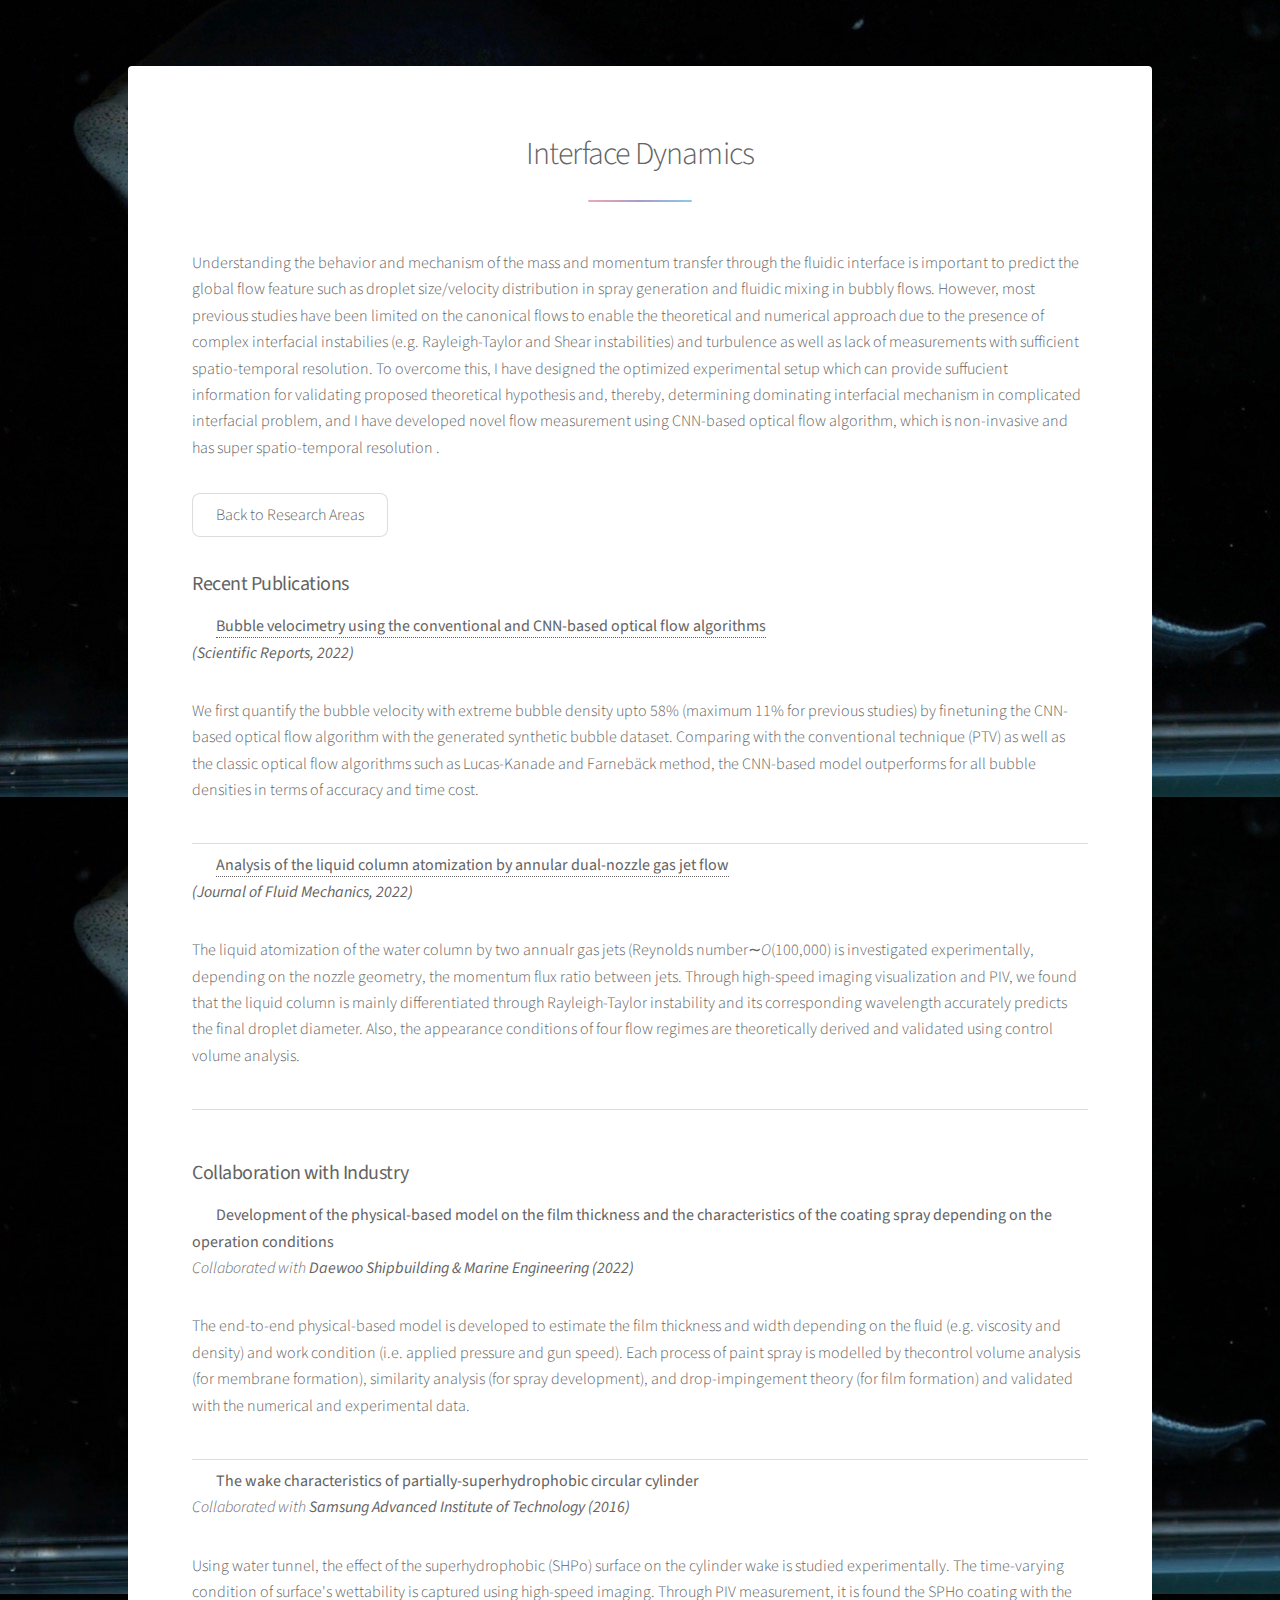
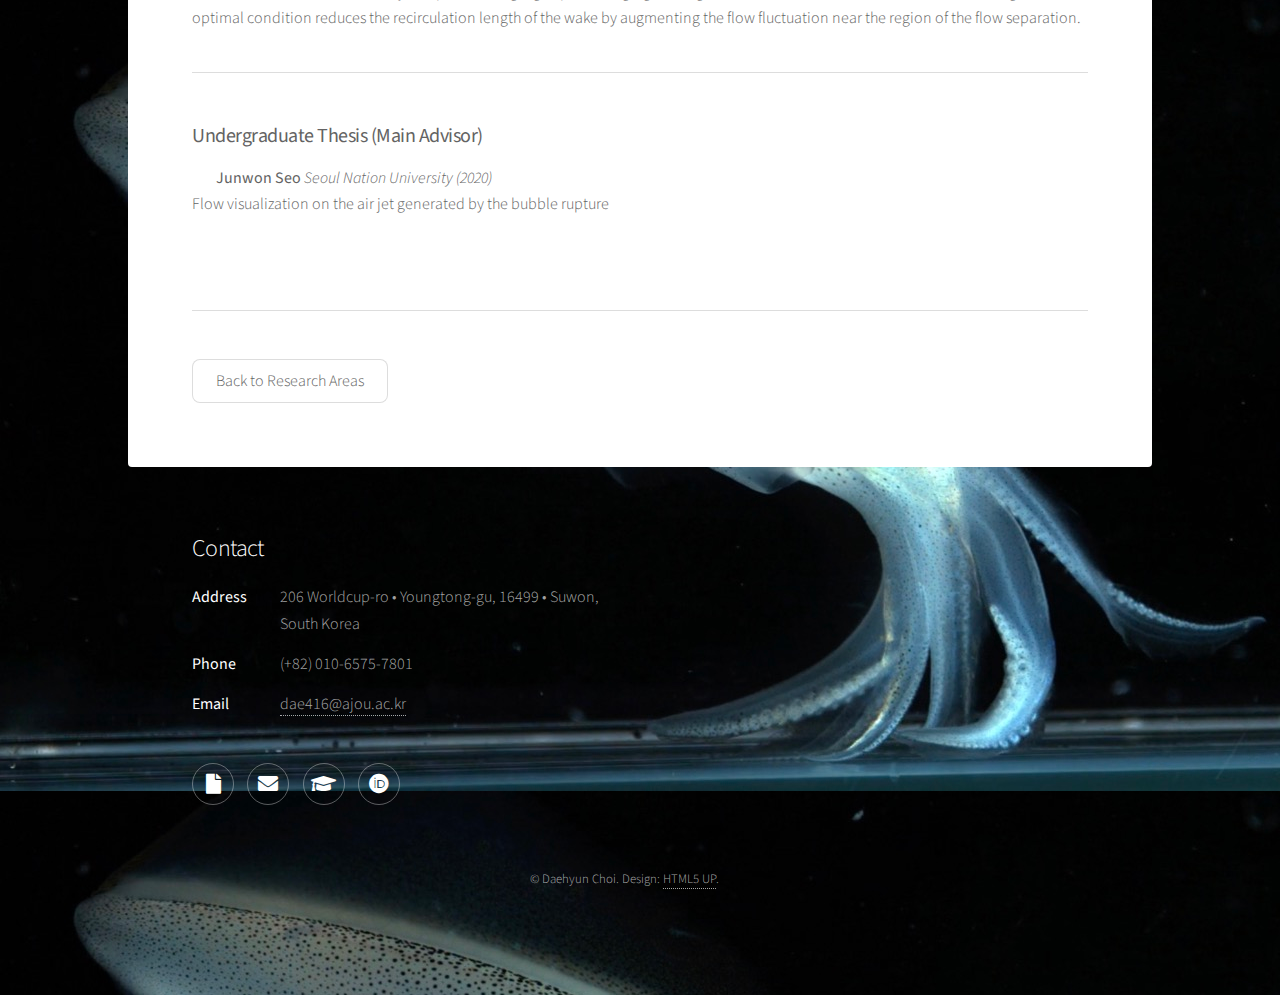
==== research_1.html @ 92c9a6a6 "Add files via upload" ====
<!DOCTYPE HTML>
<!--
	Stellar by HTML5 UP
	html5up.net | @ajlkn
	Free for personal and commercial use under the CCA 3.0 license (html5up.net/license)
-->
<html>

<head>
	<title>Daehyun Choi</title>
	<meta charset="utf-8" />
	<meta name="viewport" content="width=device-width, initial-scale=1, user-scalable=no" />
	<link rel="stylesheet" href="assets/css/main.css" />
	<noscript>
		<link rel="stylesheet" href="assets/css/noscript.css" />
	</noscript>
</head>

<body class="is-preload">

	<!-- Wrapper -->
	<div id="wrapper">

		<!-- Header -->
		<header id="header">
		</header>

		<!-- Main -->
		<div id="main">

			<!-- Content -->
			<section id="content" class="main">
				<span class="image main"><img src="images/B_bubbleplume.png" alt="" /></span>
				<header class="major special">
					<h2>Interface Dynamics</h2>
				</header>
				<p> Understanding the behavior and mechanism of the mass and momentum transfer through the fluidic
					interface is important to predict the global flow feature such as droplet size/velocity distribution
					in spray generation and fluidic mixing in bubbly flows. However, most previous studies have been
					limited on the canonical flows to enable the theoretical and numerical approach due to the
					presence of complex interfacial instabilies (e.g.
					Rayleigh-Taylor and Shear instabilities) and turbulence as well as lack of measurements with
					sufficient spatio-temporal resolution. To overcome this, I have designed the optimized experimental
					setup
					which can provide suffucient information for validating proposed theoretical hypothesis and,
					thereby, determining dominating interfacial mechanism in complicated interfacial problem, and I have
					developed novel flow measurement using CNN-based optical flow algorithm, which is non-invasive and
					has super spatio-temporal resolution . </p>
				<ul class="actions">
					<li><a href="index.html#first" class="button">Back to Research Areas</a></li>
				</ul>
				<h3><strong>Recent Publications</strong></h3>
				<ul class="alt">
					<li>
						<p><span class="image left"><img src="images/P_bubblevelocimetry_r.png" alt="" /></span>
							<strong>
								<a href="https://www.nature.com/articles/s41598-022-16145-y" target="_blank"
									rel="noopener noreferrer">
									Bubble velocimetry using the conventional and CNN-based optical flow algorithms
								</a>
								</br><i>(Scientific Reports, 2022)</i>
							</strong>
						</p>
						<p> We first quantify the bubble velocity with extreme bubble density upto 58% (maximum 11% for
							previous
							studies) by finetuning the CNN-based optical flow algorithm with the generated synthetic
							bubble dataset. Comparing with the conventional technique (PTV) as well as
							the classic optical flow algorithms such as Lucas-Kanade and Farnebäck method, the
							CNN-based model outperforms for all bubble densities in terms of accuracy and time cost.
							<!--
								, which dramatically increases the multi-body
							perception of the model
							-->
						</p>
					</li>
					<li>
						<p><span class="image left"><img src="images/P_liquid_atom_r.png" alt="" /></span>
							<strong>
								<a href="https://doi.org/10.1017/jfm.2022.435" target="_blank"
									rel="noopener noreferrer">
									Analysis of the liquid column atomization by annular dual-nozzle gas jet flow
								</a>
								<br>
								<i>(Journal of Fluid Mechanics, 2022)</i>
							</strong>
						</p>
						<p>The liquid atomization of the water column by two annualr gas jets (Reynolds
							number∼<i>O</i>(100,000) is investigated experimentally, depending on the nozzle
							geometry, the momentum flux ratio between jets. Through high-speed imaging
							visualization and PIV, we found that the liquid column is mainly differentiated through
							Rayleigh-Taylor instability
							and its corresponding wavelength accurately predicts the final droplet diameter. Also, the
							appearance conditions of four flow regimes are
							theoretically derived and validated using control volume analysis. </p>
						<!--
							The flow field of single-phase flow
							structure is quantified using particle-image velocimetry. Through high-speed imaging visualization and PIV, we
							found that the liquid column is mainly differentiated through Rayleigh-Taylor instability
							and four flow regime appear depending on the initial condition.
							Using control volume analysis, the appearance conditions of four flow regimes are
							theoretically derived and validated. Also, it is confirmed that the corresponding
							wavelength accurately matches with the observed Rayleigh-Taylor cell and predicts the
							final droplet diameter.	
						-->

					</li>
					<li>
					</li>
				</ul>

				<h3><strong>Collaboration with Industry</strong></h3>
				<ul class="alt">
					<li>
						<p><span class="image left"><img src="images/P_spray_r.png" alt="" /></span>
							<strong> Development of the physical-based model on the film thickness and the
								characteristics of the coating spray depending on the operation conditions </strong>
							<br>
							<i>Collaborated with <strong>Daewoo Shipbuilding & Marine Engineering (2022)</i>
							</strong>
						</p>
						<p>The end-to-end physical-based model is developed to estimate the film thickness and width
							depending on the fluid (e.g. viscosity and density) and work condition (i.e. applied
							pressure and gun speed). Each process of paint spray is modelled by thecontrol
							volume analysis (for membrane formation), similarity analysis (for spray development), and
							drop-impingement
							theory (for film formation) and validated with the numerical and experimental data.
						</p>
					</li>
					<li>
						<p><span class="image left"><img src="images/P_SPHoCyl.png" alt="" /></span>
							<strong> The wake characteristics of partially-superhydrophobic circular cylinder</strong>
							<br>
							<i>Collaborated with <strong>Samsung Advanced Institute of Technology (2016)</i>
							</strong>
						</p>
						<p> Using water tunnel, the effect of the superhydrophobic (SHPo) surface on the cylinder wake
							is studied experimentally. The time-varying condition of surface's wettability is captured
							using high-speed imaging. Through PIV measurement, it is found the SPHo coating with the optimal
							condition reduces the recirculation length of the wake by augmenting the flow fluctuation
							near the region of the flow separation.
						</p>
					</li>

					<li>
					</li>
				</ul>


				<h3><strong>Undergraduate Thesis (Main Advisor)</strong></h3>
				<ul class="alt">
					<li>
						<p><span class="image left"><img src="images/P_bubbleburst.png" alt="" /></span>
							<strong> Junwon Seo </strong><i>Seoul Nation University (2020)</i><br> Flow visualization on
							the air jet generated by the bubble rupture
							<br><br><br>
						</p>
					</li>
					<li>
					</li>
				</ul>

				<ul class="actions">
					<li><a href="index.html#first" class="button">Back to Research Areas</a></li>
				</ul>
			</section>

		</div>

		<!-- Footer -->
		<footer id="footer">
			<section>
				<h2>Contact</h2>
				<dl class="alt">
					<dt>Address</dt>
					<dd>206 Worldcup-ro &bull; Youngtong-gu, 16499 &bull; Suwon, South Korea</dd>
					<dt>Phone</dt>
					<dd>(+82) 010-6575-7801</dd>
					<dt>Email</dt>
					<dd><a href="mailto: dae416@ajou.ac.kr">dae416@ajou.ac.kr</a></dd>
				</dl>
				<ul class="icons">
					<li><a href="https://drive.google.com/uc?export=download&id=18M1qnFYtgTJdtu6fecvtqSHCsJfXhmoB"
							class="icon solid fa-file alt"><span class="label">Twitter</span></a></li>
					<li><a href="mailto: dae416@ajou.ac.kr" class="icon solid fa-envelope alt"><span
								class="label">Facebook</span></a></li>
					<li><a href="https://scholar.google.com/citations?user=y0Nz1IwAAAAJ&hl=ko"
							class="icon solid fa-graduation-cap alt"><span class="label">Instagram</span></a></li>
					<li><a href="https://orcid.org/0000-0002-5118-4714" class="icon brands fa-orcid alt"><span
								class="label">Instagram</span></a></li>

				</ul>
			</section>
			<p class="copyright">&copy; Daehyun Choi. Design: <a href="https://html5up.net">HTML5 UP</a>.</p>
		</footer>

	</div>

	<!-- Scripts -->
	<script src="assets/js/jquery.min.js"></script>
	<script src="assets/js/jquery.scrollex.min.js"></script>
	<script src="assets/js/jquery.scrolly.min.js"></script>
	<script src="assets/js/browser.min.js"></script>
	<script src="assets/js/breakpoints.min.js"></script>
	<script src="assets/js/util.js"></script>
	<script src="assets/js/main.js"></script>

</body>

</html>
---- assets/css/main.css ----
@import url(fontawesome-all.min.css);
@import 'https://fonts.googleapis.com/css?family=Source+Sans+Pro:300,400';

/*
	Stellar by HTML5 UP
	html5up.net | @ajlkn
	Free for personal and commercial use under the CCA 3.0 license (html5up.net/license)
*/

html, body, div, span, applet, object,
iframe, h1, h2, h3, h4, h5, h6, p, blockquote,
pre, a, abbr, acronym, address, big, cite,
code, del, dfn, em, img, ins, kbd, q, s, samp,
small, strike, strong, sub, sup, tt, var, b,
u, i, center, dl, dt, dd, ol, ul, li, fieldset,
form, label, legend, table, caption, tbody,
tfoot, thead, tr, th, td, article, aside,
canvas, details, embed, figure, figcaption,
footer, header, hgroup, menu, nav, output, ruby,
section, summary, time, mark, audio, video {
	margin: 0;
	padding: 0;
	border: 0;
	font-size: 100%;
	font: inherit;
	vertical-align: baseline;}

article, aside, details, figcaption, figure,
footer, header, hgroup, menu, nav, section {
	display: block;}

body {
	line-height: 1;
}

ol, ul {
	list-style: none;
}

blockquote, q {
	quotes: none;
}

	blockquote:before, blockquote:after, q:before, q:after {
		content: '';
		content: none;
	}

table {
	border-collapse: collapse;
	border-spacing: 0;
}

body {
	-webkit-text-size-adjust: none;
}

mark {
	background-color: transparent;
	color: inherit;
}

input::-moz-focus-inner {
	border: 0;
	padding: 0;
}

input, select, textarea {
	-moz-appearance: none;
	-webkit-appearance: none;
	-ms-appearance: none;
	appearance: none;
}

/* Basic */

	@-ms-viewport {
		width: device-width;
	}

	body {
		-ms-overflow-style: scrollbar;
	}

	@media screen and (max-width: 480px) {

		html, body {
			min-width: 320px;
		}

	}

	html {
		box-sizing: border-box;
	}

	*, *:before, *:after {
		box-sizing: inherit;
	}

	body {
		background-color: #935d8c;
		background-image: url("images/squid3.jpeg"), -moz-linear-gradient(45deg, #e37682 15%, #5f4d93 85%);
		background-image: url("images/squid3.jpeg"), -webkit-linear-gradient(45deg, #e37682 15%, #5f4d93 85%);
		background-image: url("images/squid3.jpeg"), -ms-linear-gradient(45deg, #e37682 15%, #5f4d93 85%);
		background-image: url("images/squid3.jpeg"), linear-gradient(45deg, #e37682 15%, #5f4d93 85%);
	}

		body.is-preload *, body.is-preload *:before, body.is-preload *:after {
			-moz-animation: none !important;
			-webkit-animation: none !important;
			-ms-animation: none !important;
			animation: none !important;
			-moz-transition: none !important;
			-webkit-transition: none !important;
			-ms-transition: none !important;
			transition: none !important;
		}

/* Type */

	body {
		background-color: #935d8c;
		color: rgba(255, 255, 255, 0.65);
	}

	body, input, select, textarea {
		font-family: "Source Sans Pro", Helvetica, sans-serif;
		font-size: 17pt;
		font-weight: 300;
		line-height: 1.65;
	}

		@media screen and (max-width: 1680px) {

			body, input, select, textarea {
				font-size: 14pt;
			}

		}

		@media screen and (max-width: 1280px) {

			body, input, select, textarea {
				font-size: 12pt;
			}

		}

		@media screen and (max-width: 360px) {

			body, input, select, textarea {
				font-size: 11pt;
			}

		}

	a {
		-moz-transition: color 0.2s ease, border-bottom 0.2s ease;
		-webkit-transition: color 0.2s ease, border-bottom 0.2s ease;
		-ms-transition: color 0.2s ease, border-bottom 0.2s ease;
		transition: color 0.2s ease, border-bottom 0.2s ease;
		text-decoration: none;
		border-bottom: dotted 1px;
		color: inherit;
	}

		a:hover {
			border-bottom-color: transparent;
		}

	strong, b {
		font-weight: 400;
	}

	em, i {
		font-style: italic;
	}

	p {
		margin: 0 0 2em 0;
	}

		p.content {
			-moz-columns: 20em 2;
			-webkit-columns: 20em 2;
			-ms-columns: 20em 2;
			columns: 20em 2;
			-moz-column-gap: 2em;
			-webkit-column-gap: 2em;
			-ms-column-gap: 2em;
			column-gap: 2em;
			text-align: justify;
		}

	h1, h2, h3, h4, h5, h6 {
		font-weight: 300;
		line-height: 1.5;
		margin: 0 0 0.7em 0;
		letter-spacing: -0.025em;
	}

		h1 a, h2 a, h3 a, h4 a, h5 a, h6 a {
			color: inherit;
			text-decoration: none;
		}

	h1 {
		font-size: 2.5em;
		line-height: 1.2;
	}

	h2 {
		font-size: 1.5em;
	}

	h3 {
		font-size: 1.25em;
	}

	h4 {
		font-size: 1.1em;
	}

	h5 {
		font-size: 0.9em;
	}

	h6 {
		font-size: 0.7em;
	}

	@media screen and (max-width: 736px) {

		h1 {
			font-size: 2em;
		}

	}

	sub {
		font-size: 0.8em;
		position: relative;
		top: 0.5em;
	}

	sup {
		font-size: 0.8em;
		position: relative;
		top: -0.5em;
	}

	blockquote {
		border-left: solid 4px;
		font-style: italic;
		margin: 0 0 2em 0;
		padding: 0.5em 0 0.5em 2em;
	}

	code {
		border-radius: 8px;
		border: solid 1px;
		font-family: "Courier New", monospace;
		font-size: 0.9em;
		margin: 0 0.25em;
		padding: 0.25em 0.65em;
	}

	pre {
		-webkit-overflow-scrolling: touch;
		font-family: "Courier New", monospace;
		font-size: 0.9em;
		margin: 0 0 2em 0;
	}

		pre code {
			display: block;
			line-height: 1.75;
			padding: 1em 1.5em;
			overflow-x: auto;
		}

	hr {
		border: 0;
		border-bottom: solid 1px;
		margin: 2em 0;
	}

		hr.major {
			margin: 3em 0;
		}

	.align-left {
		text-align: left;
	}

	.align-center {
		text-align: center;
	}

	.align-right {
		text-align: right;
	}

	input, select, textarea {
		color: #ffffff;
	}

	a:hover {
		color: #ffffff;
	}

	strong, b {
		color: #ffffff;
	}

	h1, h2, h3, h4, h5, h6 {
		color: #ffffff;
	}

	blockquote {
		border-left-color: rgba(255, 255, 255, 0.35);
	}

	code {
		background: rgba(255, 255, 255, 0.075);
		border-color: rgba(255, 255, 255, 0.35);
	}

	hr {
		border-bottom-color: rgba(255, 255, 255, 0.35);
	}

/* Row */

	.row {
		display: flex;
		flex-wrap: wrap;
		box-sizing: border-box;
		align-items: stretch;
	}

		.row > * {
			box-sizing: border-box;
		}

		.row.gtr-uniform > * > :last-child {
			margin-bottom: 0;
		}

		.row.aln-left {
			justify-content: flex-start;
		}

		.row.aln-center {
			justify-content: center;
		}

		.row.aln-right {
			justify-content: flex-end;
		}

		.row.aln-top {
			align-items: flex-start;
		}

		.row.aln-middle {
			align-items: center;
		}

		.row.aln-bottom {
			align-items: flex-end;
		}

		.row > .imp {
			order: -1;
		}

		.row > .col-1 {
			width: 8.33333%;
		}

		.row > .off-1 {
			margin-left: 8.33333%;
		}

		.row > .col-2 {
			width: 16.66667%;
		}

		.row > .off-2 {
			margin-left: 16.66667%;
		}

		.row > .col-3 {
			width: 25%;
		}

		.row > .off-3 {
			margin-left: 25%;
		}

		.row > .col-4 {
			width: 33.33333%;
		}

		.row > .off-4 {
			margin-left: 33.33333%;
		}

		.row > .col-5 {
			width: 41.66667%;
		}

		.row > .off-5 {
			margin-left: 41.66667%;
		}

		.row > .col-6 {
			width: 50%;
		}

		.row > .off-6 {
			margin-left: 50%;
		}

		.row > .col-7 {
			width: 58.33333%;
		}

		.row > .off-7 {
			margin-left: 58.33333%;
		}

		.row > .col-8 {
			width: 66.66667%;
		}

		.row > .off-8 {
			margin-left: 66.66667%;
		}

		.row > .col-9 {
			width: 75%;
		}

		.row > .off-9 {
			margin-left: 75%;
		}

		.row > .col-10 {
			width: 83.33333%;
		}

		.row > .off-10 {
			margin-left: 83.33333%;
		}

		.row > .col-11 {
			width: 91.66667%;
		}

		.row > .off-11 {
			margin-left: 91.66667%;
		}

		.row > .col-12 {
			width: 100%;
		}

		.row > .off-12 {
			margin-left: 100%;
		}

		.row.gtr-0 {
			margin-top: 0;
			margin-left: 0em;
		}

			.row.gtr-0 > * {
				padding: 0 0 0 0em;
			}

			.row.gtr-0.gtr-uniform {
				margin-top: 0em;
			}

				.row.gtr-0.gtr-uniform > * {
					padding-top: 0em;
				}

		.row.gtr-25 {
			margin-top: 0;
			margin-left: -0.375em;
		}

			.row.gtr-25 > * {
				padding: 0 0 0 0.375em;
			}

			.row.gtr-25.gtr-uniform {
				margin-top: -0.375em;
			}

				.row.gtr-25.gtr-uniform > * {
					padding-top: 0.375em;
				}

		.row.gtr-50 {
			margin-top: 0;
			margin-left: -0.75em;
		}

			.row.gtr-50 > * {
				padding: 0 0 0 0.75em;
			}

			.row.gtr-50.gtr-uniform {
				margin-top: -0.75em;
			}

				.row.gtr-50.gtr-uniform > * {
					padding-top: 0.75em;
				}

		.row {
			margin-top: 0;
			margin-left: -1.5em;
		}

			.row > * {
				padding: 0 0 0 1.5em;
			}

			.row.gtr-uniform {
				margin-top: -1.5em;
			}

				.row.gtr-uniform > * {
					padding-top: 1.5em;
				}

		.row.gtr-150 {
			margin-top: 0;
			margin-left: -2.25em;
		}

			.row.gtr-150 > * {
				padding: 0 0 0 2.25em;
			}

			.row.gtr-150.gtr-uniform {
				margin-top: -2.25em;
			}

				.row.gtr-150.gtr-uniform > * {
					padding-top: 2.25em;
				}

		.row.gtr-200 {
			margin-top: 0;
			margin-left: -3em;
		}

			.row.gtr-200 > * {
				padding: 0 0 0 3em;
			}

			.row.gtr-200.gtr-uniform {
				margin-top: -3em;
			}

				.row.gtr-200.gtr-uniform > * {
					padding-top: 3em;
				}

		@media screen and (max-width: 1680px) {

			.row {
				display: flex;
				flex-wrap: wrap;
				box-sizing: border-box;
				align-items: stretch;
			}

				.row > * {
					box-sizing: border-box;
				}

				.row.gtr-uniform > * > :last-child {
					margin-bottom: 0;
				}

				.row.aln-left {
					justify-content: flex-start;
				}

				.row.aln-center {
					justify-content: center;
				}

				.row.aln-right {
					justify-content: flex-end;
				}

				.row.aln-top {
					align-items: flex-start;
				}

				.row.aln-middle {
					align-items: center;
				}

				.row.aln-bottom {
					align-items: flex-end;
				}

				.row > .imp-xlarge {
					order: -1;
				}

				.row > .col-1-xlarge {
					width: 8.33333%;
				}

				.row > .off-1-xlarge {
					margin-left: 8.33333%;
				}

				.row > .col-2-xlarge {
					width: 16.66667%;
				}

				.row > .off-2-xlarge {
					margin-left: 16.66667%;
				}

				.row > .col-3-xlarge {
					width: 25%;
				}

				.row > .off-3-xlarge {
					margin-left: 25%;
				}

				.row > .col-4-xlarge {
					width: 33.33333%;
				}

				.row > .off-4-xlarge {
					margin-left: 33.33333%;
				}

				.row > .col-5-xlarge {
					width: 41.66667%;
				}

				.row > .off-5-xlarge {
					margin-left: 41.66667%;
				}

				.row > .col-6-xlarge {
					width: 50%;
				}

				.row > .off-6-xlarge {
					margin-left: 50%;
				}

				.row > .col-7-xlarge {
					width: 58.33333%;
				}

				.row > .off-7-xlarge {
					margin-left: 58.33333%;
				}

				.row > .col-8-xlarge {
					width: 66.66667%;
				}

				.row > .off-8-xlarge {
					margin-left: 66.66667%;
				}

				.row > .col-9-xlarge {
					width: 75%;
				}

				.row > .off-9-xlarge {
					margin-left: 75%;
				}

				.row > .col-10-xlarge {
					width: 83.33333%;
				}

				.row > .off-10-xlarge {
					margin-left: 83.33333%;
				}

				.row > .col-11-xlarge {
					width: 91.66667%;
				}

				.row > .off-11-xlarge {
					margin-left: 91.66667%;
				}

				.row > .col-12-xlarge {
					width: 100%;
				}

				.row > .off-12-xlarge {
					margin-left: 100%;
				}

				.row.gtr-0 {
					margin-top: 0;
					margin-left: 0em;
				}

					.row.gtr-0 > * {
						padding: 0 0 0 0em;
					}

					.row.gtr-0.gtr-uniform {
						margin-top: 0em;
					}

						.row.gtr-0.gtr-uniform > * {
							padding-top: 0em;
						}

				.row.gtr-25 {
					margin-top: 0;
					margin-left: -0.375em;
				}

					.row.gtr-25 > * {
						padding: 0 0 0 0.375em;
					}

					.row.gtr-25.gtr-uniform {
						margin-top: -0.375em;
					}

						.row.gtr-25.gtr-uniform > * {
							padding-top: 0.375em;
						}

				.row.gtr-50 {
					margin-top: 0;
					margin-left: -0.75em;
				}

					.row.gtr-50 > * {
						padding: 0 0 0 0.75em;
					}

					.row.gtr-50.gtr-uniform {
						margin-top: -0.75em;
					}

						.row.gtr-50.gtr-uniform > * {
							padding-top: 0.75em;
						}

				.row {
					margin-top: 0;
					margin-left: -1.5em;
				}

					.row > * {
						padding: 0 0 0 1.5em;
					}

					.row.gtr-uniform {
						margin-top: -1.5em;
					}

						.row.gtr-uniform > * {
							padding-top: 1.5em;
						}

				.row.gtr-150 {
					margin-top: 0;
					margin-left: -2.25em;
				}

					.row.gtr-150 > * {
						padding: 0 0 0 2.25em;
					}

					.row.gtr-150.gtr-uniform {
						margin-top: -2.25em;
					}

						.row.gtr-150.gtr-uniform > * {
							padding-top: 2.25em;
						}

				.row.gtr-200 {
					margin-top: 0;
					margin-left: -3em;
				}

					.row.gtr-200 > * {
						padding: 0 0 0 3em;
					}

					.row.gtr-200.gtr-uniform {
						margin-top: -3em;
					}

						.row.gtr-200.gtr-uniform > * {
							padding-top: 3em;
						}

		}

		@media screen and (max-width: 1280px) {

			.row {
				display: flex;
				flex-wrap: wrap;
				box-sizing: border-box;
				align-items: stretch;
			}

				.row > * {
					box-sizing: border-box;
				}

				.row.gtr-uniform > * > :last-child {
					margin-bottom: 0;
				}

				.row.aln-left {
					justify-content: flex-start;
				}

				.row.aln-center {
					justify-content: center;
				}

				.row.aln-right {
					justify-content: flex-end;
				}

				.row.aln-top {
					align-items: flex-start;
				}

				.row.aln-middle {
					align-items: center;
				}

				.row.aln-bottom {
					align-items: flex-end;
				}

				.row > .imp-large {
					order: -1;
				}

				.row > .col-1-large {
					width: 8.33333%;
				}

				.row > .off-1-large {
					margin-left: 8.33333%;
				}

				.row > .col-2-large {
					width: 16.66667%;
				}

				.row > .off-2-large {
					margin-left: 16.66667%;
				}

				.row > .col-3-large {
					width: 25%;
				}

				.row > .off-3-large {
					margin-left: 25%;
				}

				.row > .col-4-large {
					width: 33.33333%;
				}

				.row > .off-4-large {
					margin-left: 33.33333%;
				}

				.row > .col-5-large {
					width: 41.66667%;
				}

				.row > .off-5-large {
					margin-left: 41.66667%;
				}

				.row > .col-6-large {
					width: 50%;
				}

				.row > .off-6-large {
					margin-left: 50%;
				}

				.row > .col-7-large {
					width: 58.33333%;
				}

				.row > .off-7-large {
					margin-left: 58.33333%;
				}

				.row > .col-8-large {
					width: 66.66667%;
				}

				.row > .off-8-large {
					margin-left: 66.66667%;
				}

				.row > .col-9-large {
					width: 75%;
				}

				.row > .off-9-large {
					margin-left: 75%;
				}

				.row > .col-10-large {
					width: 83.33333%;
				}

				.row > .off-10-large {
					margin-left: 83.33333%;
				}

				.row > .col-11-large {
					width: 91.66667%;
				}

				.row > .off-11-large {
					margin-left: 91.66667%;
				}

				.row > .col-12-large {
					width: 100%;
				}

				.row > .off-12-large {
					margin-left: 100%;
				}

				.row.gtr-0 {
					margin-top: 0;
					margin-left: 0em;
				}

					.row.gtr-0 > * {
						padding: 0 0 0 0em;
					}

					.row.gtr-0.gtr-uniform {
						margin-top: 0em;
					}

						.row.gtr-0.gtr-uniform > * {
							padding-top: 0em;
						}

				.row.gtr-25 {
					margin-top: 0;
					margin-left: -0.375em;
				}

					.row.gtr-25 > * {
						padding: 0 0 0 0.375em;
					}

					.row.gtr-25.gtr-uniform {
						margin-top: -0.375em;
					}

						.row.gtr-25.gtr-uniform > * {
							padding-top: 0.375em;
						}

				.row.gtr-50 {
					margin-top: 0;
					margin-left: -0.75em;
				}

					.row.gtr-50 > * {
						padding: 0 0 0 0.75em;
					}

					.row.gtr-50.gtr-uniform {
						margin-top: -0.75em;
					}

						.row.gtr-50.gtr-uniform > * {
							padding-top: 0.75em;
						}

				.row {
					margin-top: 0;
					margin-left: -1.5em;
				}

					.row > * {
						padding: 0 0 0 1.5em;
					}

					.row.gtr-uniform {
						margin-top: -1.5em;
					}

						.row.gtr-uniform > * {
							padding-top: 1.5em;
						}

				.row.gtr-150 {
					margin-top: 0;
					margin-left: -2.25em;
				}

					.row.gtr-150 > * {
						padding: 0 0 0 2.25em;
					}

					.row.gtr-150.gtr-uniform {
						margin-top: -2.25em;
					}

						.row.gtr-150.gtr-uniform > * {
							padding-top: 2.25em;
						}

				.row.gtr-200 {
					margin-top: 0;
					margin-left: -3em;
				}

					.row.gtr-200 > * {
						padding: 0 0 0 3em;
					}

					.row.gtr-200.gtr-uniform {
						margin-top: -3em;
					}

						.row.gtr-200.gtr-uniform > * {
							padding-top: 3em;
						}

		}

		@media screen and (max-width: 980px) {

			.row {
				display: flex;
				flex-wrap: wrap;
				box-sizing: border-box;
				align-items: stretch;
			}

				.row > * {
					box-sizing: border-box;
				}

				.row.gtr-uniform > * > :last-child {
					margin-bottom: 0;
				}

				.row.aln-left {
					justify-content: flex-start;
				}

				.row.aln-center {
					justify-content: center;
				}

				.row.aln-right {
					justify-content: flex-end;
				}

				.row.aln-top {
					align-items: flex-start;
				}

				.row.aln-middle {
					align-items: center;
				}

				.row.aln-bottom {
					align-items: flex-end;
				}

				.row > .imp-medium {
					order: -1;
				}

				.row > .col-1-medium {
					width: 8.33333%;
				}

				.row > .off-1-medium {
					margin-left: 8.33333%;
				}

				.row > .col-2-medium {
					width: 16.66667%;
				}

				.row > .off-2-medium {
					margin-left: 16.66667%;
				}

				.row > .col-3-medium {
					width: 25%;
				}

				.row > .off-3-medium {
					margin-left: 25%;
				}

				.row > .col-4-medium {
					width: 33.33333%;
				}

				.row > .off-4-medium {
					margin-left: 33.33333%;
				}

				.row > .col-5-medium {
					width: 41.66667%;
				}

				.row > .off-5-medium {
					margin-left: 41.66667%;
				}

				.row > .col-6-medium {
					width: 50%;
				}

				.row > .off-6-medium {
					margin-left: 50%;
				}

				.row > .col-7-medium {
					width: 58.33333%;
				}

				.row > .off-7-medium {
					margin-left: 58.33333%;
				}

				.row > .col-8-medium {
					width: 66.66667%;
				}

				.row > .off-8-medium {
					margin-left: 66.66667%;
				}

				.row > .col-9-medium {
					width: 75%;
				}

				.row > .off-9-medium {
					margin-left: 75%;
				}

				.row > .col-10-medium {
					width: 83.33333%;
				}

				.row > .off-10-medium {
					margin-left: 83.33333%;
				}

				.row > .col-11-medium {
					width: 91.66667%;
				}

				.row > .off-11-medium {
					margin-left: 91.66667%;
				}

				.row > .col-12-medium {
					width: 100%;
				}

				.row > .off-12-medium {
					margin-left: 100%;
				}

				.row.gtr-0 {
					margin-top: 0;
					margin-left: 0em;
				}

					.row.gtr-0 > * {
						padding: 0 0 0 0em;
					}

					.row.gtr-0.gtr-uniform {
						margin-top: 0em;
					}

						.row.gtr-0.gtr-uniform > * {
							padding-top: 0em;
						}

				.row.gtr-25 {
					margin-top: 0;
					margin-left: -0.375em;
				}

					.row.gtr-25 > * {
						padding: 0 0 0 0.375em;
					}

					.row.gtr-25.gtr-uniform {
						margin-top: -0.375em;
					}

						.row.gtr-25.gtr-uniform > * {
							padding-top: 0.375em;
						}

				.row.gtr-50 {
					margin-top: 0;
					margin-left: -0.75em;
				}

					.row.gtr-50 > * {
						padding: 0 0 0 0.75em;
					}

					.row.gtr-50.gtr-uniform {
						margin-top: -0.75em;
					}

						.row.gtr-50.gtr-uniform > * {
							padding-top: 0.75em;
						}

				.row {
					margin-top: 0;
					margin-left: -1.5em;
				}

					.row > * {
						padding: 0 0 0 1.5em;
					}

					.row.gtr-uniform {
						margin-top: -1.5em;
					}

						.row.gtr-uniform > * {
							padding-top: 1.5em;
						}

				.row.gtr-150 {
					margin-top: 0;
					margin-left: -2.25em;
				}

					.row.gtr-150 > * {
						padding: 0 0 0 2.25em;
					}

					.row.gtr-150.gtr-uniform {
						margin-top: -2.25em;
					}

						.row.gtr-150.gtr-uniform > * {
							padding-top: 2.25em;
						}

				.row.gtr-200 {
					margin-top: 0;
					margin-left: -3em;
				}

					.row.gtr-200 > * {
						padding: 0 0 0 3em;
					}

					.row.gtr-200.gtr-uniform {
						margin-top: -3em;
					}

						.row.gtr-200.gtr-uniform > * {
							padding-top: 3em;
						}

		}

		@media screen and (max-width: 736px) {

			.row {
				display: flex;
				flex-wrap: wrap;
				box-sizing: border-box;
				align-items: stretch;
			}

				.row > * {
					box-sizing: border-box;
				}

				.row.gtr-uniform > * > :last-child {
					margin-bottom: 0;
				}

				.row.aln-left {
					justify-content: flex-start;
				}

				.row.aln-center {
					justify-content: center;
				}

				.row.aln-right {
					justify-content: flex-end;
				}

				.row.aln-top {
					align-items: flex-start;
				}

				.row.aln-middle {
					align-items: center;
				}

				.row.aln-bottom {
					align-items: flex-end;
				}

				.row > .imp-small {
					order: -1;
				}

				.row > .col-1-small {
					width: 8.33333%;
				}

				.row > .off-1-small {
					margin-left: 8.33333%;
				}

				.row > .col-2-small {
					width: 16.66667%;
				}

				.row > .off-2-small {
					margin-left: 16.66667%;
				}

				.row > .col-3-small {
					width: 25%;
				}

				.row > .off-3-small {
					margin-left: 25%;
				}

				.row > .col-4-small {
					width: 33.33333%;
				}

				.row > .off-4-small {
					margin-left: 33.33333%;
				}

				.row > .col-5-small {
					width: 41.66667%;
				}

				.row > .off-5-small {
					margin-left: 41.66667%;
				}

				.row > .col-6-small {
					width: 50%;
				}

				.row > .off-6-small {
					margin-left: 50%;
				}

				.row > .col-7-small {
					width: 58.33333%;
				}

				.row > .off-7-small {
					margin-left: 58.33333%;
				}

				.row > .col-8-small {
					width: 66.66667%;
				}

				.row > .off-8-small {
					margin-left: 66.66667%;
				}

				.row > .col-9-small {
					width: 75%;
				}

				.row > .off-9-small {
					margin-left: 75%;
				}

				.row > .col-10-small {
					width: 83.33333%;
				}

				.row > .off-10-small {
					margin-left: 83.33333%;
				}

				.row > .col-11-small {
					width: 91.66667%;
				}

				.row > .off-11-small {
					margin-left: 91.66667%;
				}

				.row > .col-12-small {
					width: 100%;
				}

				.row > .off-12-small {
					margin-left: 100%;
				}

				.row.gtr-0 {
					margin-top: 0;
					margin-left: 0em;
				}

					.row.gtr-0 > * {
						padding: 0 0 0 0em;
					}

					.row.gtr-0.gtr-uniform {
						margin-top: 0em;
					}

						.row.gtr-0.gtr-uniform > * {
							padding-top: 0em;
						}

				.row.gtr-25 {
					margin-top: 0;
					margin-left: -0.25em;
				}

					.row.gtr-25 > * {
						padding: 0 0 0 0.25em;
					}

					.row.gtr-25.gtr-uniform {
						margin-top: -0.25em;
					}

						.row.gtr-25.gtr-uniform > * {
							padding-top: 0.25em;
						}

				.row.gtr-50 {
					margin-top: 0;
					margin-left: -0.5em;
				}

					.row.gtr-50 > * {
						padding: 0 0 0 0.5em;
					}

					.row.gtr-50.gtr-uniform {
						margin-top: -0.5em;
					}

						.row.gtr-50.gtr-uniform > * {
							padding-top: 0.5em;
						}

				.row {
					margin-top: 0;
					margin-left: -1em;
				}

					.row > * {
						padding: 0 0 0 1em;
					}

					.row.gtr-uniform {
						margin-top: -1em;
					}

						.row.gtr-uniform > * {
							padding-top: 1em;
						}

				.row.gtr-150 {
					margin-top: 0;
					margin-left: -1.5em;
				}

					.row.gtr-150 > * {
						padding: 0 0 0 1.5em;
					}

					.row.gtr-150.gtr-uniform {
						margin-top: -1.5em;
					}

						.row.gtr-150.gtr-uniform > * {
							padding-top: 1.5em;
						}

				.row.gtr-200 {
					margin-top: 0;
					margin-left: -2em;
				}

					.row.gtr-200 > * {
						padding: 0 0 0 2em;
					}

					.row.gtr-200.gtr-uniform {
						margin-top: -2em;
					}

						.row.gtr-200.gtr-uniform > * {
							padding-top: 2em;
						}

		}

		@media screen and (max-width: 480px) {

			.row {
				display: flex;
				flex-wrap: wrap;
				box-sizing: border-box;
				align-items: stretch;
			}

				.row > * {
					box-sizing: border-box;
				}

				.row.gtr-uniform > * > :last-child {
					margin-bottom: 0;
				}

				.row.aln-left {
					justify-content: flex-start;
				}

				.row.aln-center {
					justify-content: center;
				}

				.row.aln-right {
					justify-content: flex-end;
				}

				.row.aln-top {
					align-items: flex-start;
				}

				.row.aln-middle {
					align-items: center;
				}

				.row.aln-bottom {
					align-items: flex-end;
				}

				.row > .imp-xsmall {
					order: -1;
				}

				.row > .col-1-xsmall {
					width: 8.33333%;
				}

				.row > .off-1-xsmall {
					margin-left: 8.33333%;
				}

				.row > .col-2-xsmall {
					width: 16.66667%;
				}

				.row > .off-2-xsmall {
					margin-left: 16.66667%;
				}

				.row > .col-3-xsmall {
					width: 25%;
				}

				.row > .off-3-xsmall {
					margin-left: 25%;
				}

				.row > .col-4-xsmall {
					width: 33.33333%;
				}

				.row > .off-4-xsmall {
					margin-left: 33.33333%;
				}

				.row > .col-5-xsmall {
					width: 41.66667%;
				}

				.row > .off-5-xsmall {
					margin-left: 41.66667%;
				}

				.row > .col-6-xsmall {
					width: 50%;
				}

				.row > .off-6-xsmall {
					margin-left: 50%;
				}

				.row > .col-7-xsmall {
					width: 58.33333%;
				}

				.row > .off-7-xsmall {
					margin-left: 58.33333%;
				}

				.row > .col-8-xsmall {
					width: 66.66667%;
				}

				.row > .off-8-xsmall {
					margin-left: 66.66667%;
				}

				.row > .col-9-xsmall {
					width: 75%;
				}

				.row > .off-9-xsmall {
					margin-left: 75%;
				}

				.row > .col-10-xsmall {
					width: 83.33333%;
				}

				.row > .off-10-xsmall {
					margin-left: 83.33333%;
				}

				.row > .col-11-xsmall {
					width: 91.66667%;
				}

				.row > .off-11-xsmall {
					margin-left: 91.66667%;
				}

				.row > .col-12-xsmall {
					width: 100%;
				}

				.row > .off-12-xsmall {
					margin-left: 100%;
				}

				.row.gtr-0 {
					margin-top: 0;
					margin-left: 0em;
				}

					.row.gtr-0 > * {
						padding: 0 0 0 0em;
					}

					.row.gtr-0.gtr-uniform {
						margin-top: 0em;
					}

						.row.gtr-0.gtr-uniform > * {
							padding-top: 0em;
						}

				.row.gtr-25 {
					margin-top: 0;
					margin-left: -0.3125em;
				}

					.row.gtr-25 > * {
						padding: 0 0 0 0.3125em;
					}

					.row.gtr-25.gtr-uniform {
						margin-top: -0.3125em;
					}

						.row.gtr-25.gtr-uniform > * {
							padding-top: 0.3125em;
						}

				.row.gtr-50 {
					margin-top: 0;
					margin-left: -0.625em;
				}

					.row.gtr-50 > * {
						padding: 0 0 0 0.625em;
					}

					.row.gtr-50.gtr-uniform {
						margin-top: -0.625em;
					}

						.row.gtr-50.gtr-uniform > * {
							padding-top: 0.625em;
						}

				.row {
					margin-top: 0;
					margin-left: -1.25em;
				}

					.row > * {
						padding: 0 0 0 1.25em;
					}

					.row.gtr-uniform {
						margin-top: -1.25em;
					}

						.row.gtr-uniform > * {
							padding-top: 1.25em;
						}

				.row.gtr-150 {
					margin-top: 0;
					margin-left: -1.875em;
				}

					.row.gtr-150 > * {
						padding: 0 0 0 1.875em;
					}

					.row.gtr-150.gtr-uniform {
						margin-top: -1.875em;
					}

						.row.gtr-150.gtr-uniform > * {
							padding-top: 1.875em;
						}

				.row.gtr-200 {
					margin-top: 0;
					margin-left: -2.5em;
				}

					.row.gtr-200 > * {
						padding: 0 0 0 2.5em;
					}

					.row.gtr-200.gtr-uniform {
						margin-top: -2.5em;
					}

						.row.gtr-200.gtr-uniform > * {
							padding-top: 2.5em;
						}

		}

/* Box */

	.box {
		border-radius: 8px;
		border: solid;
		margin-bottom: 2em;
		padding: 1.5em;
	}

		.box > :last-child,
		.box > :last-child > :last-child,
		.box > :last-child > :last-child > :last-child {
			margin-bottom: 0;
		}

		.box.alt {
			border: 0;
			border-radius: 0;
			padding: 0;
		}

	.box {
		border-color: rgba(255, 255, 255, 0.35);
	}

/* Button */

	input[type="submit"],
	input[type="reset"],
	input[type="button"],
	button,
	.button {
		-moz-appearance: none;
		-webkit-appearance: none;
		-ms-appearance: none;
		appearance: none;
		-moz-transition: background-color 0.2s ease-in-out, color 0.2s ease-in-out;
		-webkit-transition: background-color 0.2s ease-in-out, color 0.2s ease-in-out;
		-ms-transition: background-color 0.2s ease-in-out, color 0.2s ease-in-out;
		transition: background-color 0.2s ease-in-out, color 0.2s ease-in-out;
		border-radius: 8px;
		border: 0;
		cursor: pointer;
		display: inline-block;
		font-weight: 300;
		height: 2.75em;
		line-height: 2.75em;
		min-width: 9.25em;
		padding: 0 1.5em;
		text-align: center;
		text-decoration: none;
		white-space: nowrap;
	}

		input[type="submit"].icon,
		input[type="reset"].icon,
		input[type="button"].icon,
		button.icon,
		.button.icon {
			padding-left: 1.35em;
		}

			input[type="submit"].icon:before,
			input[type="reset"].icon:before,
			input[type="button"].icon:before,
			button.icon:before,
			.button.icon:before {
				margin-right: 0.5em;
			}

		input[type="submit"].fit,
		input[type="reset"].fit,
		input[type="button"].fit,
		button.fit,
		.button.fit {
			width: 100%;
		}

		input[type="submit"].small,
		input[type="reset"].small,
		input[type="button"].small,
		button.small,
		.button.small {
			font-size: 0.8em;
		}

		input[type="submit"].large,
		input[type="reset"].large,
		input[type="button"].large,
		button.large,
		.button.large {
			font-size: 1.35em;
		}

		input[type="submit"].disabled, input[type="submit"]:disabled,
		input[type="reset"].disabled,
		input[type="reset"]:disabled,
		input[type="button"].disabled,
		input[type="button"]:disabled,
		button.disabled,
		button:disabled,
		.button.disabled,
		.button:disabled {
			pointer-events: none;
			opacity: 0.25;
		}

		@media screen and (max-width: 736px) {

			input[type="submit"],
			input[type="reset"],
			input[type="button"],
			button,
			.button {
				min-width: 0;
			}

		}

	input[type="submit"],
	input[type="reset"],
	input[type="button"],
	button,
	.button {
		background-color: transparent;
		box-shadow: inset 0 0 0 1px rgba(255, 255, 255, 0.35);
		color: #ffffff !important;
	}

		input[type="submit"]:hover,
		input[type="reset"]:hover,
		input[type="button"]:hover,
		button:hover,
		.button:hover {
			background-color: rgba(255, 255, 255, 0.075);
		}

		input[type="submit"]:active,
		input[type="reset"]:active,
		input[type="button"]:active,
		button:active,
		.button:active {
			background-color: rgba(255, 255, 255, 0.2);
		}

		input[type="submit"].icon:before,
		input[type="reset"].icon:before,
		input[type="button"].icon:before,
		button.icon:before,
		.button.icon:before {
			color: rgba(255, 255, 255, 0.5);
		}

		input[type="submit"].primary,
		input[type="reset"].primary,
		input[type="button"].primary,
		button.primary,
		.button.primary {
			background-color: #8cc9f0;
			color: #ffffff !important;
			box-shadow: none;
		}

			input[type="submit"].primary:hover,
			input[type="reset"].primary:hover,
			input[type="button"].primary:hover,
			button.primary:hover,
			.button.primary:hover {
				background-color: #9acff2;
			}

			input[type="submit"].primary:active,
			input[type="reset"].primary:active,
			input[type="button"].primary:active,
			button.primary:active,
			.button.primary:active {
				background-color: #7ec3ee;
			}

			input[type="submit"].primary.icon:before,
			input[type="reset"].primary.icon:before,
			input[type="button"].primary.icon:before,
			button.primary.icon:before,
			.button.primary.icon:before {
				color: #ffffff !important;
			}

/* Form */

	form {
		margin: 0 0 2em 0;
	}

	label {
		display: block;
		font-size: 0.9em;
		font-weight: 400;
		margin: 0 0 1em 0;
	}

	input[type="text"],
	input[type="password"],
	input[type="email"],
	select,
	textarea {
		-moz-appearance: none;
		-webkit-appearance: none;
		-ms-appearance: none;
		appearance: none;
		border-radius: 8px;
		border: solid 1px;
		color: inherit;
		display: block;
		outline: 0;
		padding: 0 1em;
		text-decoration: none;
		width: 100%;
	}

		input[type="text"]:invalid,
		input[type="password"]:invalid,
		input[type="email"]:invalid,
		select:invalid,
		textarea:invalid {
			box-shadow: none;
		}

	select {
		background-size: 1.25rem;
		background-repeat: no-repeat;
		background-position: calc(100% - 1rem) center;
		height: 2.75em;
		padding-right: 2.75em;
		text-overflow: ellipsis;
	}

		select:focus::-ms-value {
			background-color: transparent;
		}

		select::-ms-expand {
			display: none;
		}

	input[type="text"],
	input[type="password"],
	input[type="email"],
	select {
		height: 2.75em;
	}

	textarea {
		padding: 0.75em 1em;
	}

	input[type="checkbox"],
	input[type="radio"] {
		-moz-appearance: none;
		-webkit-appearance: none;
		-ms-appearance: none;
		appearance: none;
		display: block;
		float: left;
		margin-right: -2em;
		opacity: 0;
		width: 1em;
		z-index: -1;
	}

		input[type="checkbox"] + label,
		input[type="radio"] + label {
			text-decoration: none;
			cursor: pointer;
			display: inline-block;
			font-size: 1em;
			font-weight: 300;
			padding-left: 2.4em;
			padding-right: 0.75em;
			position: relative;
		}

			input[type="checkbox"] + label:before,
			input[type="radio"] + label:before {
				-moz-osx-font-smoothing: grayscale;
				-webkit-font-smoothing: antialiased;
				display: inline-block;
				font-style: normal;
				font-variant: normal;
				text-rendering: auto;
				line-height: 1;
				text-transform: none !important;
				font-family: 'Font Awesome 5 Free';
				font-weight: 900;
			}

			input[type="checkbox"] + label:before,
			input[type="radio"] + label:before {
				border-radius: 8px;
				border: solid 1px;
				content: '';
				display: inline-block;
				font-size: 0.8em;
				height: 2.0625em;
				left: 0;
				line-height: 2.0625em;
				position: absolute;
				text-align: center;
				top: 0;
				width: 2.0625em;
			}

		input[type="checkbox"]:checked + label:before,
		input[type="radio"]:checked + label:before {
			content: '\f00c';
		}

	input[type="checkbox"] + label:before {
		border-radius: 8px;
	}

	input[type="radio"] + label:before {
		border-radius: 100%;
	}

	::-webkit-input-placeholder {
		opacity: 1.0;
	}

	:-moz-placeholder {
		opacity: 1.0;
	}

	::-moz-placeholder {
		opacity: 1.0;
	}

	:-ms-input-placeholder {
		opacity: 1.0;
	}

	label {
		color: #ffffff;
	}

	input[type="text"],
	input[type="password"],
	input[type="email"],
	select,
	textarea {
		background-color: rgba(255, 255, 255, 0.075);
		border-color: rgba(255, 255, 255, 0.35);
	}

		input[type="text"]:focus,
		input[type="password"]:focus,
		input[type="email"]:focus,
		select:focus,
		textarea:focus {
			border-color: #8cc9f0;
			box-shadow: 0 0 0 1px #8cc9f0;
		}

	select {
		background-image: url("data:image/svg+xml;charset=utf8,%3Csvg xmlns='http://www.w3.org/2000/svg' width='40' height='40' preserveAspectRatio='none' viewBox='0 0 40 40'%3E%3Cpath d='M9.4,12.3l10.4,10.4l10.4-10.4c0.2-0.2,0.5-0.4,0.9-0.4c0.3,0,0.6,0.1,0.9,0.4l3.3,3.3c0.2,0.2,0.4,0.5,0.4,0.9 c0,0.4-0.1,0.6-0.4,0.9L20.7,31.9c-0.2,0.2-0.5,0.4-0.9,0.4c-0.3,0-0.6-0.1-0.9-0.4L4.3,17.3c-0.2-0.2-0.4-0.5-0.4-0.9 c0-0.4,0.1-0.6,0.4-0.9l3.3-3.3c0.2-0.2,0.5-0.4,0.9-0.4S9.1,12.1,9.4,12.3z' fill='rgba(255, 255, 255, 0.35)' /%3E%3C/svg%3E");
	}

		select option {
			color: #ffffff;
			background: #935d8c;
		}

	input[type="checkbox"] + label,
	input[type="radio"] + label {
		color: rgba(255, 255, 255, 0.65);
	}

		input[type="checkbox"] + label:before,
		input[type="radio"] + label:before {
			background: rgba(255, 255, 255, 0.075);
			border-color: rgba(255, 255, 255, 0.35);
		}

	input[type="checkbox"]:checked + label:before,
	input[type="radio"]:checked + label:before {
		background-color: #ffffff;
		border-color: #ffffff;
		color: #935d8c;
	}

	input[type="checkbox"]:focus + label:before,
	input[type="radio"]:focus + label:before {
		border-color: #8cc9f0;
		box-shadow: 0 0 0 1px #8cc9f0;
	}

	::-webkit-input-placeholder {
		color: rgba(255, 255, 255, 0.5) !important;
	}

	:-moz-placeholder {
		color: rgba(255, 255, 255, 0.5) !important;
	}

	::-moz-placeholder {
		color: rgba(255, 255, 255, 0.5) !important;
	}

	:-ms-input-placeholder {
		color: rgba(255, 255, 255, 0.5) !important;
	}

	.formerize-placeholder {
		color: rgba(255, 255, 255, 0.5) !important;
	}

/* Icon */

	.icon {
		text-decoration: none;
		-moz-transition: background-color 0.2s ease-in-out, color 0.2s ease-in-out;
		-webkit-transition: background-color 0.2s ease-in-out, color 0.2s ease-in-out;
		-ms-transition: background-color 0.2s ease-in-out, color 0.2s ease-in-out;
		transition: background-color 0.2s ease-in-out, color 0.2s ease-in-out;
		border-bottom: none;
		position: relative;
	}

		.icon:before {
			-moz-osx-font-smoothing: grayscale;
			-webkit-font-smoothing: antialiased;
			display: inline-block;
			font-style: normal;
			font-variant: normal;
			text-rendering: auto;
			line-height: 1;
			text-transform: none !important;
			font-family: 'Font Awesome 5 Free';
			font-weight: 400;
		}

		.icon > .label {
			display: none;
		}

		.icon:before {
			line-height: solid;
		}

		.icon.solid:before {
			font-weight: 900;
		}

		.icon.brands:before {
			font-family: 'Font Awesome 5 Brands';
		}

		.icon.major {
			border: solid 1px;
			display: inline-block;
			border-radius: 100%;
			padding: 0.65em;
			margin: 0 0 2em 0;
			cursor: default;
		}

			.icon.major:before {
				display: inline-block;
				font-size: 6.25rem;
				width: 2.25em;
				height: 2.25em;
				line-height: 2.2em;
				border-radius: 100%;
				border: solid 1px;
				text-align: center;
			}

		.icon.alt {
			display: inline-block;
			border: solid 1px;
			border-radius: 100%;
		}

			.icon.alt:before {
				display: block;
				font-size: 1.25em;
				width: 2em;
				height: 2em;
				text-align: center;
				line-height: 2em;
			}

		.icon.style1 {
			color: #efa8b0;
		}

		.icon.style2 {
			color: #c79cc8;
		}

		.icon.style3 {
			color: #a89cc8;
		}

		.icon.style4 {
			color: #9bb2e1;
		}

		.icon.style5 {
			color: #8cc9f0;
		}

		@media screen and (max-width: 1680px) {

			.icon.major:before {
				font-size: 5.5rem;
			}

		}

		@media screen and (max-width: 1280px) {

			.icon.major:before {
				font-size: 4.75rem;
			}

		}

		@media screen and (max-width: 736px) {

			.icon.major {
				margin: 0 0 1.5em 0;
				padding: 0.35em;
			}

				.icon.major:before {
					font-size: 3.5rem;
				}

		}

	.icon.major {
		border-color: rgba(255, 255, 255, 0.35);
	}

		.icon.major:before {
			border-color: rgba(255, 255, 255, 0.35);
		}

	.icon.alt {
		border-color: rgba(255, 255, 255, 0.35);
		color: #ffffff;
	}

		.icon.alt:hover {
			background-color: rgba(255, 255, 255, 0.075);
		}

		.icon.alt:active {
			background-color: rgba(255, 255, 255, 0.2);
		}

/* Image */

	.image {
		border-radius: 8px;
		border: 0;
		display: inline-block;
		position: relative;
	}

		.image img {
			border-radius: 8px;
			display: block;
		}

		.image.left, .image.right {
			max-width: 40%;
		}

			.image.left img, .image.right img {
				width: 100%;
			}

		.image.left {
			float: left;
			margin: 0 1.5em 1em 0;
			top: 0.25em;
		}

		.image.right {
			float: right;
			margin: 0 0 1em 1.5em;
			top: 0.25em;
		}

		.image.fit {
			display: block;
			margin: 0 0 2em 0;
			width: 100%;
		}

			.image.fit img {
				width: 100%;
			}

		.image.main {
			display: block;
			margin: 0 0 3em 0;
			width: 100%;
		}

			.image.main img {
				width: 100%;
			}

/* List */

	ol {
		list-style: decimal;
		margin: 0 0 2em 0;
		padding-left: 1.25em;
	}

		ol li {
			padding-left: 0.25em;
		}

	ul {
		list-style: disc;
		margin: 0 0 2em 0;
		padding-left: 1em;
	}

		ul li {
			padding-left: 0.5em;
		}

		ul.alt {
			list-style: none;
			padding-left: 0;
		}

			ul.alt li {
				border-top: solid 1px;
				padding: 0.5em 0;
			}

				ul.alt li:first-child {
					border-top: 0;
					padding-top: 0;
				}

	dl {
		margin: 0 0 2em 0;
	}

		dl dt {
			display: block;
			font-weight: 400;
			margin: 0 0 1em 0;
		}

		dl dd {
			margin-left: 2em;
		}

		dl.alt dt {
			display: block;
			width: 3em;
			margin: 0;
			clear: left;
			float: left;
		}

		dl.alt dd {
			margin: 0 0 0.85em 5.5em;
		}

		dl.alt:after {
			content: '';
			display: block;
			clear: both;
		}

	ul.alt li {
		border-top-color: rgba(255, 255, 255, 0.35);
	}

	dl dt {
		color: #ffffff;
	}

/* Actions */

	ul.actions {
		display: -moz-flex;
		display: -webkit-flex;
		display: -ms-flex;
		display: flex;
		cursor: default;
		list-style: none;
		margin-left: -1em;
		padding-left: 0;
	}

		ul.actions li {
			padding: 0 0 0 1em;
			vertical-align: middle;
		}

		ul.actions.special {
			-moz-justify-content: center;
			-webkit-justify-content: center;
			-ms-justify-content: center;
			justify-content: center;
			width: 100%;
			margin-left: 0;
		}

			ul.actions.special li:first-child {
				padding-left: 0;
			}

		ul.actions.stacked {
			-moz-flex-direction: column;
			-webkit-flex-direction: column;
			-ms-flex-direction: column;
			flex-direction: column;
			margin-left: 0;
		}

			ul.actions.stacked li {
				padding: 1.3em 0 0 0;
			}

				ul.actions.stacked li:first-child {
					padding-top: 0;
				}

		ul.actions.fit {
			width: calc(100% + 1em);
		}

			ul.actions.fit li {
				-moz-flex-grow: 1;
				-webkit-flex-grow: 1;
				-ms-flex-grow: 1;
				flex-grow: 1;
				-moz-flex-shrink: 1;
				-webkit-flex-shrink: 1;
				-ms-flex-shrink: 1;
				flex-shrink: 1;
				width: 100%;
			}

				ul.actions.fit li > * {
					width: 100%;
				}

			ul.actions.fit.stacked {
				width: 100%;
			}

		@media screen and (max-width: 480px) {

			ul.actions:not(.fixed) {
				-moz-flex-direction: column;
				-webkit-flex-direction: column;
				-ms-flex-direction: column;
				flex-direction: column;
				margin-left: 0;
				width: 100% !important;
			}

				ul.actions:not(.fixed) li {
					-moz-flex-grow: 1;
					-webkit-flex-grow: 1;
					-ms-flex-grow: 1;
					flex-grow: 1;
					-moz-flex-shrink: 1;
					-webkit-flex-shrink: 1;
					-ms-flex-shrink: 1;
					flex-shrink: 1;
					padding: 1em 0 0 0;
					text-align: center;
					width: 100%;
				}

					ul.actions:not(.fixed) li > * {
						width: 100%;
					}

					ul.actions:not(.fixed) li:first-child {
						padding-top: 0;
					}

					ul.actions:not(.fixed) li input[type="submit"],
					ul.actions:not(.fixed) li input[type="reset"],
					ul.actions:not(.fixed) li input[type="button"],
					ul.actions:not(.fixed) li button,
					ul.actions:not(.fixed) li .button {
						width: 100%;
					}

						ul.actions:not(.fixed) li input[type="submit"].icon:before,
						ul.actions:not(.fixed) li input[type="reset"].icon:before,
						ul.actions:not(.fixed) li input[type="button"].icon:before,
						ul.actions:not(.fixed) li button.icon:before,
						ul.actions:not(.fixed) li .button.icon:before {
							margin-left: -0.5rem;
						}

		}

/* Icons */

	ul.icons {
		cursor: default;
		list-style: none;
		padding-left: 0;
	}

		ul.icons li {
			display: inline-block;
			padding: 0 0.65em 0 0;
		}

			ul.icons li:last-child {
				padding-right: 0 !important;
			}

/* Section/Article */

	section.special, article.special {
		text-align: center;
	}

	header.major {
		margin-bottom: 3em;
	}

		header.major h2 {
			font-size: 2em;
		}

			header.major h2:after {
				display: block;
				content: '';
				width: 3.25em;
				height: 2px;
				margin: 0.7em 0 1em 0;
				border-radius: 2px;
			}

				section.special header.major h2:after, article.special header.major h2:after {
					margin-left: auto;
					margin-right: auto;
				}

		header.major p {
			font-size: 1.25em;
			letter-spacing: -0.025em;
		}

		header.major.special {
			text-align: center;
		}

			header.major.special h2:after {
				margin-left: auto;
				margin-right: auto;
			}

	footer.major {
		margin-top: 3em;
	}

	@media screen and (max-width: 736px) {

		header.major {
			margin-bottom: 0;
		}

			header.major h2 {
				font-size: 1.5em;
			}

			header.major p {
				font-size: 1em;
				letter-spacing: 0;
			}

				header.major p br {
					display: none;
				}

		footer.major {
			margin-top: 0;
		}

	}

	header.major h2:after {
		background-color: rgba(255, 255, 255, 0.35);
	}

/* Table */

	.table-wrapper {
		-webkit-overflow-scrolling: touch;
		overflow-x: auto;
	}

	table {
		margin: 0 0 2em 0;
		width: 100%;
	}

		table tbody tr {
			border: solid 1px;
			border-left: 0;
			border-right: 0;
		}

		table td {
			padding: 0.75em 0.75em;
		}

		table th {
			font-size: 0.9em;
			font-weight: 400;
			padding: 0 0.75em 0.75em 0.75em;
			text-align: left;
		}

		table thead {
			border-bottom: solid 2px;
		}

		table tfoot {
			border-top: solid 2px;
		}

		table.alt {
			border-collapse: separate;
		}

			table.alt tbody tr td {
				border: solid 1px;
				border-left-width: 0;
				border-top-width: 0;
			}

				table.alt tbody tr td:first-child {
					border-left-width: 1px;
				}

			table.alt tbody tr:first-child td {
				border-top-width: 1px;
			}

			table.alt thead {
				border-bottom: 0;
			}

			table.alt tfoot {
				border-top: 0;
			}

	table tbody tr {
		border-color: rgba(255, 255, 255, 0.35);
	}

		table tbody tr:nth-child(2n + 1) {
			background-color: rgba(255, 255, 255, 0.075);
		}

	table th {
		color: #ffffff;
	}

	table thead {
		border-bottom-color: rgba(255, 255, 255, 0.35);
	}

	table tfoot {
		border-top-color: rgba(255, 255, 255, 0.35);
	}

	table.alt tbody tr td {
		border-color: rgba(255, 255, 255, 0.35);
	}

/* Features */

	.features {
		display: -moz-flex;
		display: -webkit-flex;
		display: -ms-flex;
		display: flex;
		-moz-flex-wrap: wrap;
		-webkit-flex-wrap: wrap;
		-ms-flex-wrap: wrap;
		flex-wrap: wrap;
		-moz-justify-content: center;
		-webkit-justify-content: center;
		-ms-justify-content: center;
		justify-content: center;
		width: calc(100% + 2em);
		margin: 0 0 3em -2em;
		padding: 0;
		list-style: none;
	}

		.features li {
			width: calc(33.33333% - 2em);
			margin-left: 2em;
			margin-top: 3em;
			padding: 0;
		}

			.features li:nth-child(1), .features li:nth-child(2), .features li:nth-child(3) {
				margin-top: 0;
			}

			.features li > :last-child {
				margin-bottom: 0;
			}

		@media screen and (max-width: 980px) {

			.features li {
				width: calc(50% - 2em);
			}

				.features li:nth-child(3) {
					margin-top: 3em;
				}

		}

		@media screen and (max-width: 736px) {

			.features {
				width: 100%;
				margin: 0 0 2em 0;
			}

				.features li {
					width: 100%;
					margin-left: 0;
					margin-top: 2em;
				}

					.features li:nth-child(2), .features li:nth-child(3) {
						margin-top: 2em;
					}

		}

/* Statistics */

	.statistics {
		display: -moz-flex;
		display: -webkit-flex;
		display: -ms-flex;
		display: flex;
		width: 100%;
		margin: 0 0 3em 0;
		padding: 0;
		list-style: none;
		cursor: default;
	}

		.statistics li {
			-moz-flex: 1;
			-webkit-flex: 1;
			-ms-flex: 1;
			flex: 1;
			padding: 1.5em;
			color: #ffffff;
			text-align: center;
		}

			.statistics li.style1 {
				background-color: #efa8b0;
			}

			.statistics li.style2 {
				background-color: #c79cc8;
			}

			.statistics li.style3 {
				background-color: #a89cc8;
			}

			.statistics li.style4 {
				background-color: #9bb2e1;
			}

			.statistics li.style5 {
				background-color: #8cc9f0;
			}

			.statistics li strong, .statistics li b {
				display: block;
				font-size: 2em;
				line-height: 1.1;
				color: inherit !important;
				font-weight: 300;
				letter-spacing: -0.025em;
			}

			.statistics li:first-child {
				border-top-left-radius: 8px;
				border-bottom-left-radius: 8px;
			}

			.statistics li:last-child {
				border-top-right-radius: 8px;
				border-bottom-right-radius: 8px;
			}

			.statistics li .icon {
				display: inline-block;
			}

				.statistics li .icon:before {
					font-size: 2.75rem;
					line-height: 1.3;
				}

		@media screen and (max-width: 980px) {

			.statistics li strong, .statistics li b {
				font-size: 1.5em;
			}

		}

		@media screen and (max-width: 736px) {

			.statistics {
				display: block;
				width: 20em;
				max-width: 100%;
				margin: 0 auto 2em auto;
			}

				.statistics li:first-child {
					border-bottom-left-radius: 0;
					border-top-right-radius: 8px;
				}

				.statistics li:last-child {
					border-top-right-radius: 0;
					border-bottom-left-radius: 8px;
				}

				.statistics li .icon:before {
					font-size: 3.75rem;
				}

				.statistics li strong, .statistics li b {
					font-size: 2.5em;
				}

		}

/* Spotlight */

	.spotlight {
		display: -moz-flex;
		display: -webkit-flex;
		display: -ms-flex;
		display: flex;
		-moz-align-items: center;
		-webkit-align-items: center;
		-ms-align-items: center;
		align-items: center;
		margin: 0 0 2em 0;
	}

		.spotlight .content {
			-moz-flex: 1;
			-webkit-flex: 1;
			-ms-flex: 1;
			flex: 1;
		}

			.spotlight .content > :last-child {
				margin-bottom: 0;
			}

			.spotlight .content header.major {
				margin: 0 0 2em 0;
			}

		.spotlight .image {
			display: inline-block;
			margin-left: 4em;
			padding: 0.65em;
			border-radius: 100%;
			border: solid 1px;
		}

			.spotlight .image img {
				display: block;
				border-radius: 100%;
				width: 16em;
			}

		@media screen and (max-width: 980px) {

			.spotlight {
				-moz-flex-direction: column-reverse;
				-webkit-flex-direction: column-reverse;
				-ms-flex-direction: column-reverse;
				flex-direction: column-reverse;
				text-align: center;
			}

				.spotlight .content {
					-moz-flex: 0 1 auto;
					-webkit-flex: 0 1 auto;
					-ms-flex: 0 1 auto;
					flex: 0 1 auto;
					width: 100%;
				}

					.spotlight .content header.major h2:after {
						margin-left: auto;
						margin-right: auto;
					}

					.spotlight .content .actions {
						-moz-justify-content: center;
						-webkit-justify-content: center;
						-ms-justify-content: center;
						justify-content: center;
						width: calc(100% + 1em);
					}

				.spotlight .image {
					-moz-flex: 0 1 auto;
					-webkit-flex: 0 1 auto;
					-ms-flex: 0 1 auto;
					flex: 0 1 auto;
					margin-left: 0;
					margin-bottom: 2em;
				}

		}

		@media screen and (max-width: 736px) {

			.spotlight .image {
				padding: 0.35em;
			}

				.spotlight .image img {
					width: 12em;
				}

		}

	.spotlight .image {
		border-color: rgba(255, 255, 255, 0.35);
	}

/* Header */

	#header {
		padding: 5em 5em 1em 5em ;
		text-align: center;
	}

		#header h1 {
			margin: 0 0 0.25em 0;
		}

		#header p {
			font-size: 1.25em;
			letter-spacing: -0.025em;
		}

		#header.alt {
			padding: 7em 5em 4em 5em ;
		}

			#header.alt h1 {
				font-size: 3.25em;
			}

			#header.alt > * {
				-moz-transition: opacity 3s ease;
				-webkit-transition: opacity 3s ease;
				-ms-transition: opacity 3s ease;
				transition: opacity 3s ease;
				-moz-transition-delay: 0.5s;
				-webkit-transition-delay: 0.5s;
				-ms-transition-delay: 0.5s;
				transition-delay: 0.5s;
				opacity: 1;
			}

			#header.alt .logo {
				-moz-transition: opacity 1.25s ease, -moz-transform 0.5s ease;
				-webkit-transition: opacity 1.25s ease, -webkit-transform 0.5s ease;
				-ms-transition: opacity 1.25s ease, -ms-transform 0.5s ease;
				transition: opacity 1.25s ease, transform 0.5s ease;
				-moz-transition-delay: 0s;
				-webkit-transition-delay: 0s;
				-ms-transition-delay: 0s;
				transition-delay: 0s;
				display: block;
				margin: 0 0 1.5em 0;
			}

				#header.alt .logo img {
					display: block;
					margin: 0 auto;
					max-width: 75%;
				}

		@media screen and (max-width: 1280px) {

			#header {
				padding: 4em 4em 0.1em 4em ;
			}

				#header.alt {
					padding: 6em 4em 3em 4em ;
				}

		}

		@media screen and (max-width: 980px) {

			#header {
				padding: 4em 3em 0.1em 3em ;
			}

				#header.alt {
					padding: 5em 3em 2em 3em ;
				}

		}

		@media screen and (max-width: 736px) {

			#header {
				padding: 3em 2em 0.1em 2em ;
			}

				#header p {
					font-size: 1em;
					letter-spacing: 0;
				}

					#header p br {
						display: none;
					}

				#header.alt {
					padding: 4em 2em 1em 2em ;
				}

					#header.alt h1 {
						font-size: 2.5em;
					}

		}

		@media screen and (max-width: 480px) {

			#header {
				padding: 3em 1.5em 0.1em 1.5em ;
			}

				#header.alt {
					padding: 4em 1.5em 1em 1.5em ;
				}

		}

		@media screen and (max-width: 360px) {

			#header {
				padding: 2.5em 1em 0.1em 1em ;
			}

				#header.alt {
					padding: 3.5em 1em 0.5em 1em ;
				}

		}

		body.is-preload #header.alt > * {
			opacity: 0;
		}

		body.is-preload #header.alt .logo {
			-moz-transform: scale(0.8) rotate(-30deg);
			-webkit-transform: scale(0.8) rotate(-30deg);
			-ms-transform: scale(0.8) rotate(-30deg);
			transform: scale(0.8) rotate(-30deg);
		}

/* Nav */

	#nav {
		-moz-transition: background-color 0.2s ease, border-top-left-radius 0.2s ease, border-top-right-radius 0.2s ease, padding 0.2s ease;
		-webkit-transition: background-color 0.2s ease, border-top-left-radius 0.2s ease, border-top-right-radius 0.2s ease, padding 0.2s ease;
		-ms-transition: background-color 0.2s ease, border-top-left-radius 0.2s ease, border-top-right-radius 0.2s ease, padding 0.2s ease;
		transition: background-color 0.2s ease, border-top-left-radius 0.2s ease, border-top-right-radius 0.2s ease, padding 0.2s ease;
		background-color: #ffffff;
		color: #636363;
		position: absolute;
		width: 64em;
		max-width: calc(100% - 4em);
		padding: 1em;
		background-color: #f7f7f7;
		border-top-left-radius: 0.25em;
		border-top-right-radius: 0.25em;
		cursor: default;
		text-align: center;
	}

		#nav input, #nav select, #nav textarea {
			color: #636363;
		}

		#nav a:hover {
			color: #636363;
		}

		#nav strong, #nav b {
			color: #636363;
		}

		#nav h1, #nav h2, #nav h3, #nav h4, #nav h5, #nav h6 {
			color: #636363;
		}

		#nav blockquote {
			border-left-color: #dddddd;
		}

		#nav code {
			background: rgba(222, 222, 222, 0.25);
			border-color: #dddddd;
		}

		#nav hr {
			border-bottom-color: #dddddd;
		}

		#nav + #main {
			padding-top: 4.25em;
		}

		#nav ul {
			margin: 0;
			padding: 0;
			list-style: none;
		}

			#nav ul li {
				-moz-transition: margin 0.2s ease;
				-webkit-transition: margin 0.2s ease;
				-ms-transition: margin 0.2s ease;
				transition: margin 0.2s ease;
				display: inline-block;
				margin: 0 0.35em;
				padding: 0;
				vertical-align: middle;
			}

				#nav ul li a {
					-moz-transition: font-size 0.2s ease;
					-webkit-transition: font-size 0.2s ease;
					-ms-transition: font-size 0.2s ease;
					transition: font-size 0.2s ease;
					display: inline-block;
					height: 2.25em;
					line-height: 2.25em;
					padding: 0 1.25em;
					border: 0;
					border-radius: 8px;
					box-shadow: inset 0 0 0 1px transparent;
				}

					#nav ul li a:hover {
						background-color: rgba(222, 222, 222, 0.25);
					}

					#nav ul li a.active {
						background-color: #ffffff;
						box-shadow: none;
					}

		#nav.alt {
			position: fixed;
			top: 0;
			padding: 0.5em 1em;
			background-color: rgba(247, 247, 247, 0.95);
			border-top-left-radius: 0;
			border-top-right-radius: 0;
			z-index: 10000;
		}

			#nav.alt ul li {
				margin: 0 0.175em;
			}

				#nav.alt ul li a {
					font-size: 0.9em;
				}

		@media screen and (max-width: 736px) {

			#nav {
				display: none;
			}

				#nav + #main {
					padding-top: 0;
				}

		}

/* Main */

	#main {
		background-color: #ffffff;
		color: #636363;
		border-radius: 0.25em;
	}

		#main input, #main select, #main textarea {
			color: #636363;
		}

		#main a:hover {
			color: #636363;
		}

		#main strong, #main b {
			color: #636363;
		}

		#main h1, #main h2, #main h3, #main h4, #main h5, #main h6 {
			color: #636363;
		}

		#main blockquote {
			border-left-color: #dddddd;
		}

		#main code {
			background: rgba(222, 222, 222, 0.25);
			border-color: #dddddd;
		}

		#main hr {
			border-bottom-color: #dddddd;
		}

		#main .box {
			border-color: #dddddd;
		}

		#main input[type="submit"],
		#main input[type="reset"],
		#main input[type="button"],
		#main button,
		#main .button {
			background-color: transparent;
			box-shadow: inset 0 0 0 1px #dddddd;
			color: #636363 !important;
		}

			#main input[type="submit"]:hover,
			#main input[type="reset"]:hover,
			#main input[type="button"]:hover,
			#main button:hover,
			#main .button:hover {
				background-color: rgba(222, 222, 222, 0.25);
			}

			#main input[type="submit"]:active,
			#main input[type="reset"]:active,
			#main input[type="button"]:active,
			#main button:active,
			#main .button:active {
				background-color: rgba(222, 222, 222, 0.5);
			}

			#main input[type="submit"].icon:before,
			#main input[type="reset"].icon:before,
			#main input[type="button"].icon:before,
			#main button.icon:before,
			#main .button.icon:before {
				color: rgba(99, 99, 99, 0.25);
			}

			#main input[type="submit"].primary,
			#main input[type="reset"].primary,
			#main input[type="button"].primary,
			#main button.primary,
			#main .button.primary {
				background-color: #8cc9f0;
				color: #ffffff !important;
				box-shadow: none;
			}

				#main input[type="submit"].primary:hover,
				#main input[type="reset"].primary:hover,
				#main input[type="button"].primary:hover,
				#main button.primary:hover,
				#main .button.primary:hover {
					background-color: #9acff2;
				}

				#main input[type="submit"].primary:active,
				#main input[type="reset"].primary:active,
				#main input[type="button"].primary:active,
				#main button.primary:active,
				#main .button.primary:active {
					background-color: #7ec3ee;
				}

				#main input[type="submit"].primary.icon:before,
				#main input[type="reset"].primary.icon:before,
				#main input[type="button"].primary.icon:before,
				#main button.primary.icon:before,
				#main .button.primary.icon:before {
					color: #ffffff !important;
				}

		#main label {
			color: #636363;
		}

		#main input[type="text"],
		#main input[type="password"],
		#main input[type="email"],
		#main select,
		#main textarea {
			background-color: rgba(222, 222, 222, 0.25);
			border-color: #dddddd;
		}

			#main input[type="text"]:focus,
			#main input[type="password"]:focus,
			#main input[type="email"]:focus,
			#main select:focus,
			#main textarea:focus {
				border-color: #8cc9f0;
				box-shadow: 0 0 0 1px #8cc9f0;
			}

		#main select {
			background-image: url("data:image/svg+xml;charset=utf8,%3Csvg xmlns='http://www.w3.org/2000/svg' width='40' height='40' preserveAspectRatio='none' viewBox='0 0 40 40'%3E%3Cpath d='M9.4,12.3l10.4,10.4l10.4-10.4c0.2-0.2,0.5-0.4,0.9-0.4c0.3,0,0.6,0.1,0.9,0.4l3.3,3.3c0.2,0.2,0.4,0.5,0.4,0.9 c0,0.4-0.1,0.6-0.4,0.9L20.7,31.9c-0.2,0.2-0.5,0.4-0.9,0.4c-0.3,0-0.6-0.1-0.9-0.4L4.3,17.3c-0.2-0.2-0.4-0.5-0.4-0.9 c0-0.4,0.1-0.6,0.4-0.9l3.3-3.3c0.2-0.2,0.5-0.4,0.9-0.4S9.1,12.1,9.4,12.3z' fill='%23dddddd' /%3E%3C/svg%3E");
		}

			#main select option {
				color: #636363;
				background: #ffffff;
			}

		#main input[type="checkbox"] + label,
		#main input[type="radio"] + label {
			color: #636363;
		}

			#main input[type="checkbox"] + label:before,
			#main input[type="radio"] + label:before {
				background: rgba(222, 222, 222, 0.25);
				border-color: #dddddd;
			}

		#main input[type="checkbox"]:checked + label:before,
		#main input[type="radio"]:checked + label:before {
			background-color: #636363;
			border-color: #636363;
			color: #ffffff;
		}

		#main input[type="checkbox"]:focus + label:before,
		#main input[type="radio"]:focus + label:before {
			border-color: #8cc9f0;
			box-shadow: 0 0 0 1px #8cc9f0;
		}

		#main ::-webkit-input-placeholder {
			color: rgba(99, 99, 99, 0.25) !important;
		}

		#main :-moz-placeholder {
			color: rgba(99, 99, 99, 0.25) !important;
		}

		#main ::-moz-placeholder {
			color: rgba(99, 99, 99, 0.25) !important;
		}

		#main :-ms-input-placeholder {
			color: rgba(99, 99, 99, 0.25) !important;
		}

		#main .formerize-placeholder {
			color: rgba(99, 99, 99, 0.25) !important;
		}

		#main .icon.major {
			border-color: #dddddd;
		}

			#main .icon.major:before {
				border-color: #dddddd;
			}

		#main .icon.alt {
			border-color: #dddddd;
			color: #636363;
		}

			#main .icon.alt:hover {
				background-color: rgba(222, 222, 222, 0.25);
			}

			#main .icon.alt:active {
				background-color: rgba(222, 222, 222, 0.5);
			}

		#main ul.alt li {
			border-top-color: #dddddd;
		}

		#main dl dt {
			color: #636363;
		}

		#main header.major h2:after {
			background-color: #dddddd;
			background-image: -moz-linear-gradient(90deg, #efa8b0, #a89cc8, #8cc9f0);
			background-image: -webkit-linear-gradient(90deg, #efa8b0, #a89cc8, #8cc9f0);
			background-image: -ms-linear-gradient(90deg, #efa8b0, #a89cc8, #8cc9f0);
			background-image: linear-gradient(90deg, #efa8b0, #a89cc8, #8cc9f0);
		}

		#main table tbody tr {
			border-color: #dddddd;
		}

			#main table tbody tr:nth-child(2n + 1) {
				background-color: rgba(222, 222, 222, 0.25);
			}

		#main table th {
			color: #636363;
		}

		#main table thead {
			border-bottom-color: #dddddd;
		}

		#main table tfoot {
			border-top-color: #dddddd;
		}

		#main table.alt tbody tr td {
			border-color: #dddddd;
		}

		#main .spotlight .image {
			border-color: #dddddd;
		}

		#main > .main {
			padding: 5em 5em 3em 5em ;
			border-top: solid 1px #dddddd;
		}

			#main > .main:first-child {
				border-top: 0;
			}

			#main > .main > .image.main:first-child {
				margin: -5em 0 5em -5em;
				width: calc(100% + 10em);
				border-top-right-radius: 0.25em;
				border-top-left-radius: 0.25em;
				border-bottom-right-radius: 0;
				border-bottom-left-radius: 0;
			}

				#main > .main > .image.main:first-child img {
					border-top-right-radius: 0.25em;
					border-top-left-radius: 0.25em;
					border-bottom-right-radius: 0;
					border-bottom-left-radius: 0;
				}

		@media screen and (max-width: 1280px) {

			#main > .main {
				padding: 4em 4em 2em 4em ;
			}

				#main > .main > .image.main:first-child {
					margin: -4em 0 4em -4em;
					width: calc(100% + 8em);
				}

		}

		@media screen and (max-width: 980px) {

			#main > .main {
				padding: 4em 3em 2em 3em ;
			}

				#main > .main > .image.main:first-child {
					margin: -4em 0 4em -3em;
					width: calc(100% + 6em);
				}

		}

		@media screen and (max-width: 736px) {

			#main > .main {
				padding: 3em 2em 1em 2em ;
			}

				#main > .main > .image.main:first-child {
					margin: -3em 0 2em -2em;
					width: calc(100% + 4em);
				}

		}

		@media screen and (max-width: 480px) {

			#main > .main {
				padding: 3em 1.5em 1em 1.5em ;
			}

				#main > .main > .image.main:first-child {
					margin: -3em 0 1.5em -1.5em;
					width: calc(100% + 3em);
				}

		}

		@media screen and (max-width: 360px) {

			#main {
				border-radius: 0;
			}

				#main > .main {
					padding: 2.5em 1em 0.5em 1em ;
				}

					#main > .main > .image.main:first-child {
						margin: -2.5em 0 1.5em -1em;
						width: calc(100% + 2em);
						border-radius: 0;
					}

						#main > .main > .image.main:first-child img {
							border-radius: 0;
						}

		}

/* Footer */

	#footer {
		display: -moz-flex;
		display: -webkit-flex;
		display: -ms-flex;
		display: flex;
		-moz-flex-wrap: wrap;
		-webkit-flex-wrap: wrap;
		-ms-flex-wrap: wrap;
		flex-wrap: wrap;
		padding: 5em 5em 3em 5em ;
		width: calc(100% + 2em);
		margin: 0 0 3em -2em;
	}

		#footer > * {
			width: calc(50% - 2em);
			margin-left: 2em;
		}

		#footer .copyright {
			width: 100%;
			margin: 2.5em 0 2em 0;
			font-size: 0.8em;
			text-align: center;
		}

		@media screen and (max-width: 1280px) {

			#footer {
				padding: 4em 4em 2em 4em ;
			}

		}

		@media screen and (max-width: 980px) {

			#footer {
				padding: 4em 3em 2em 3em ;
				display: block;
				margin: 0 0 3em 0;
				width: 100%;
			}

				#footer > * {
					width: 100%;
					margin-left: 0;
					margin-bottom: 3em;
				}

				#footer .copyright {
					text-align: left;
				}

		}

		@media screen and (max-width: 736px) {

			#footer {
				padding: 3em 2em 1em 2em ;
			}

		}

		@media screen and (max-width: 480px) {

			#footer {
				padding: 3em 1.5em 1em 1.5em ;
			}

		}

		@media screen and (max-width: 480px) {

			#footer {
				padding: 2.5em 1em 0.5em 1em ;
			}

		}

/* Wrapper */

	#wrapper {
		width: 64em;
		max-width: calc(100% - 4em);
		margin: 0 auto;
	}

		@media screen and (max-width: 480px) {

			#wrapper {
				max-width: calc(100% - 2em);
			}

		}

		@media screen and (max-width: 360px) {

			#wrapper {
				max-width: 100%;
			}

		}
---- assets/css/noscript.css ----
/*
	Stellar by HTML5 UP
	html5up.net | @ajlkn
	Free for personal and commercial use under the CCA 3.0 license (html5up.net/license)
*/

/* Header */

	body.is-preload #header.alt > * {
		opacity: 1;
	}

	body.is-preload #header.alt .logo {
		-moz-transform: none;
		-webkit-transform: none;
		-ms-transform: none;
		transform: none;
	}
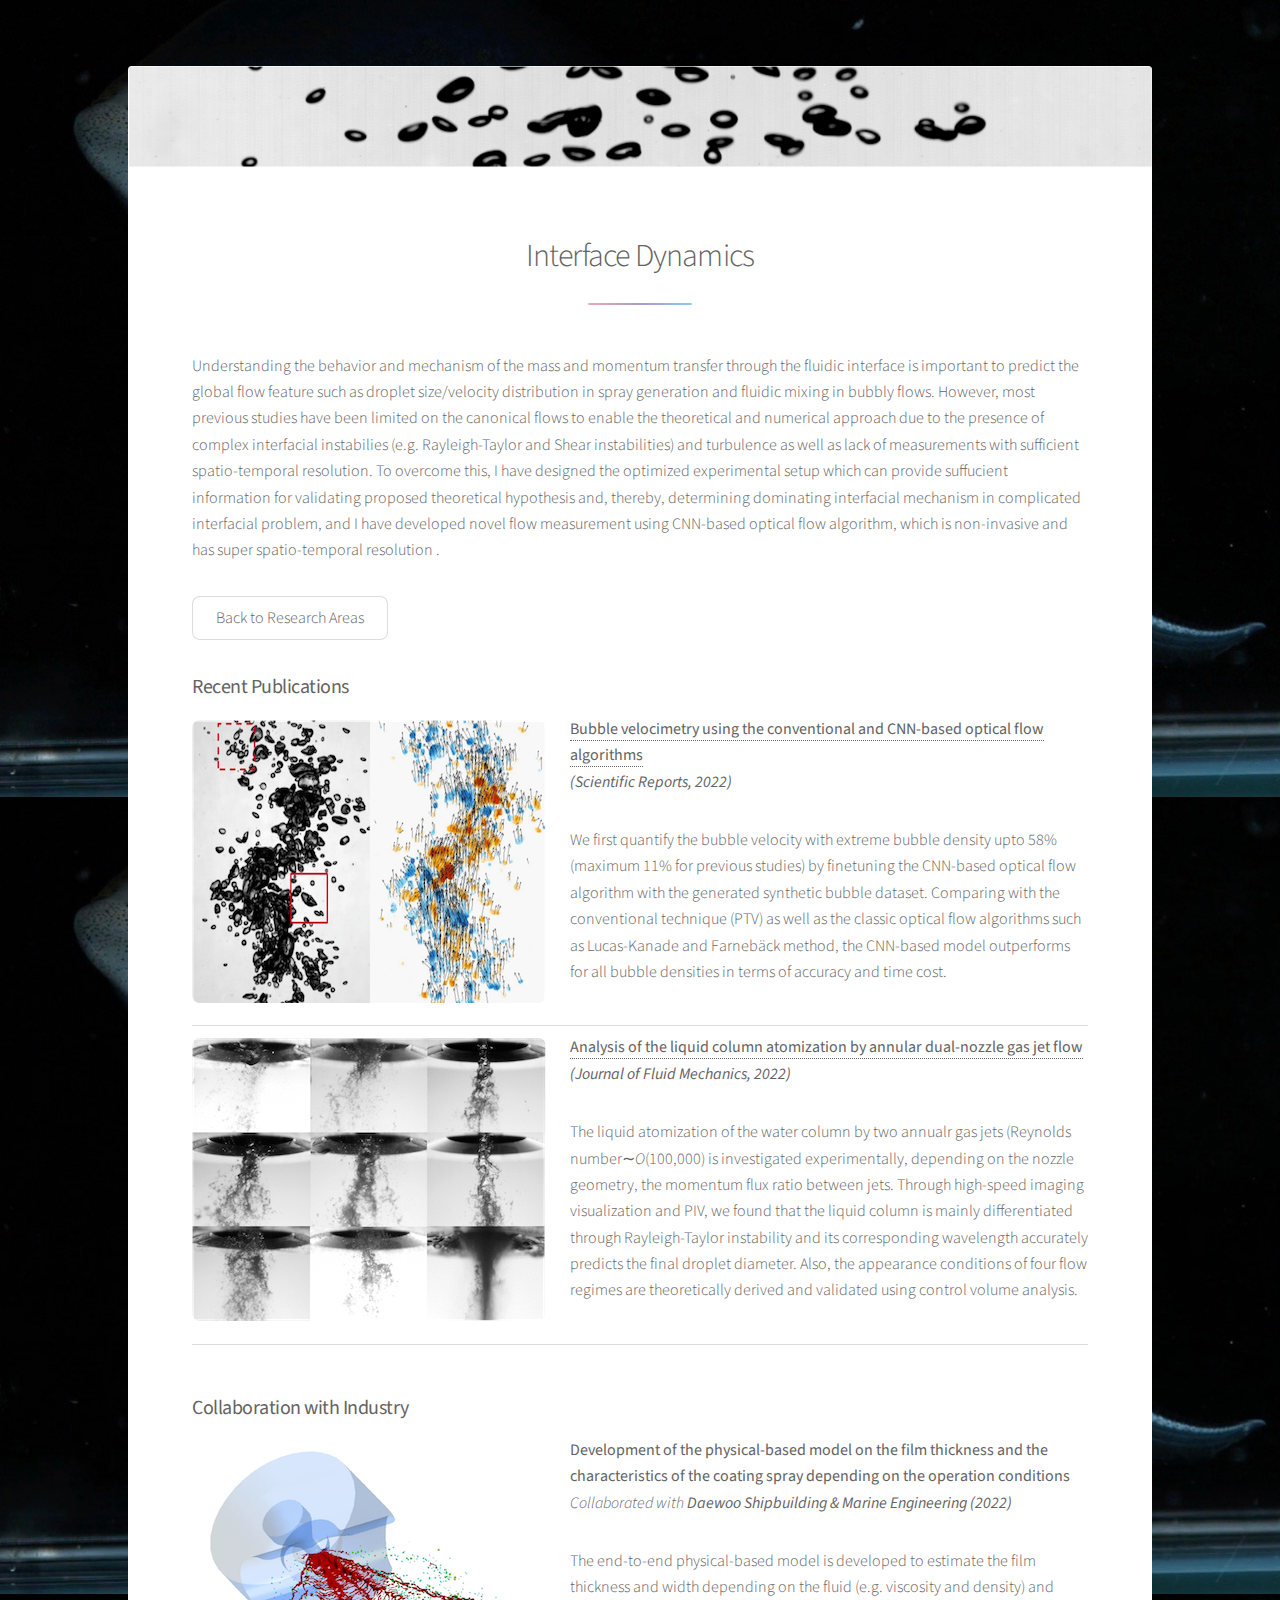
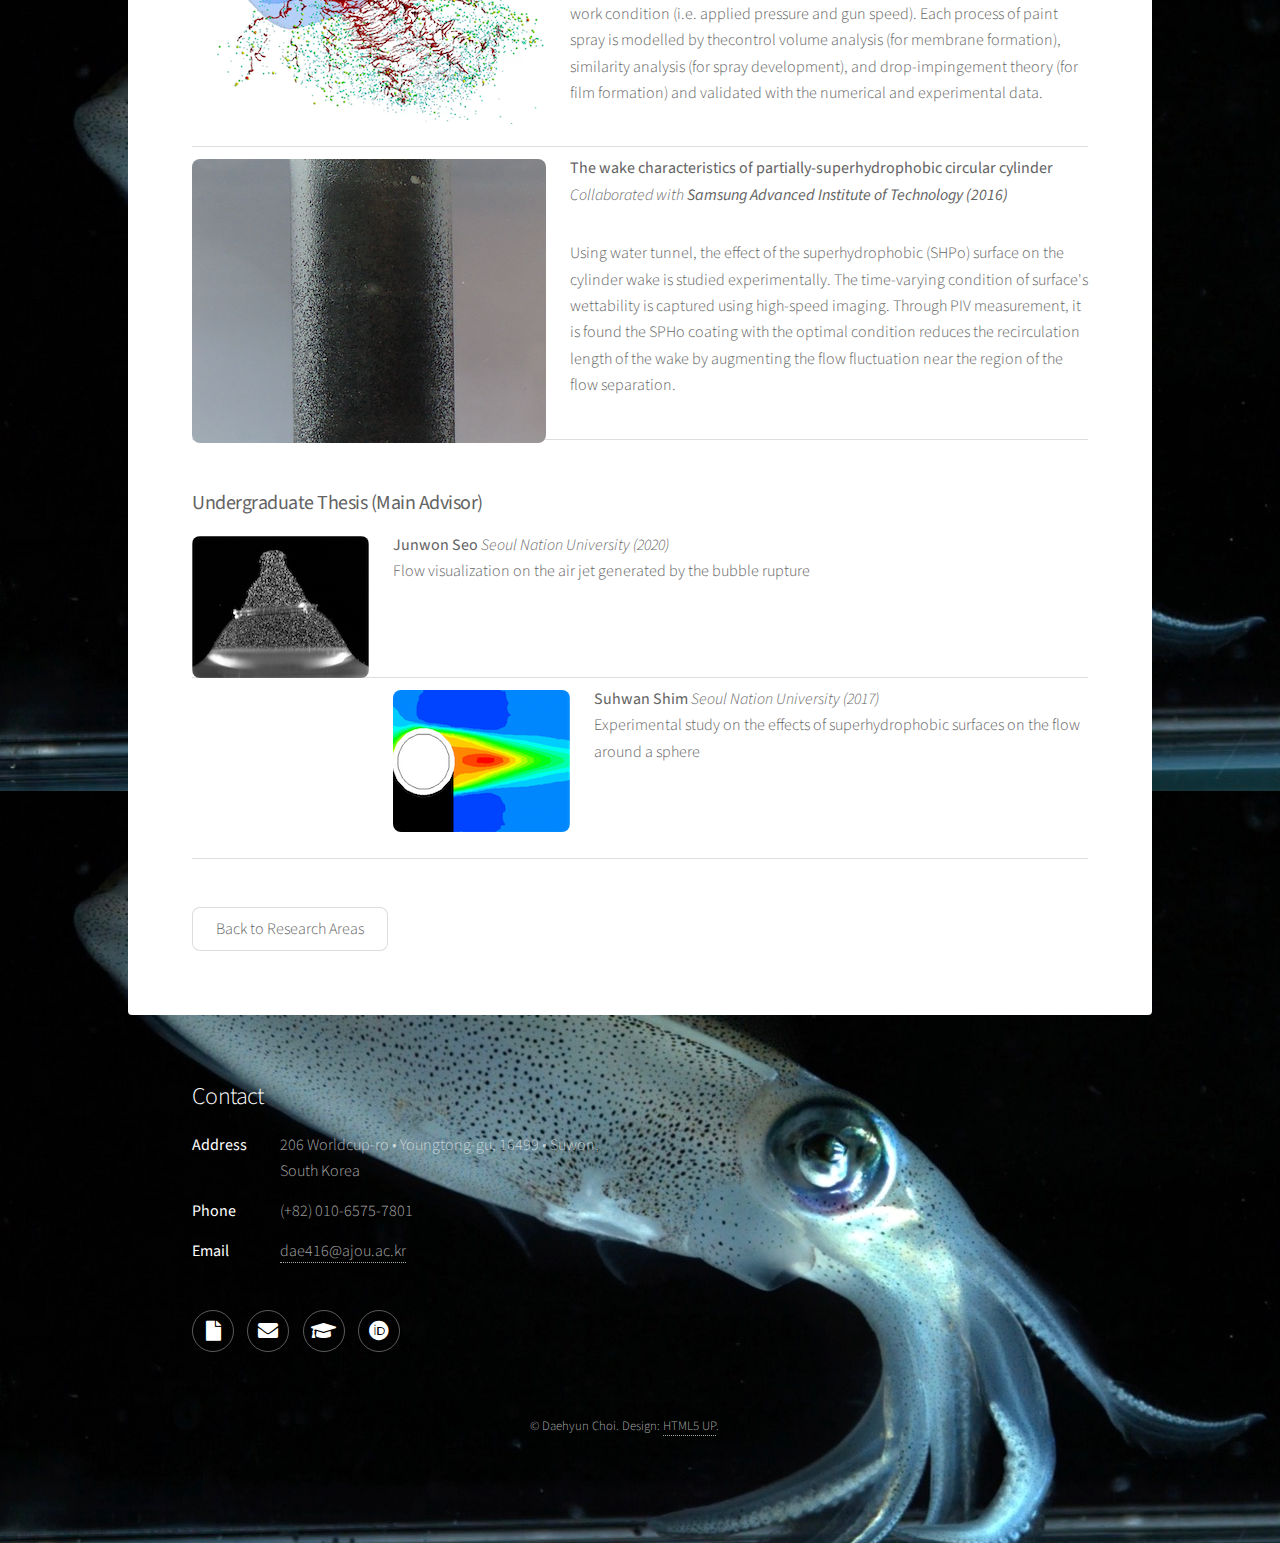
==== commit 16b2a462: "Update research_1.html" ====
--- a/research_1.html
+++ b/research_1.html
@@ -152,6 +152,13 @@
 						<p><span class="image left"><img src="images/P_bubbleburst.png" alt="" /></span>
 							<strong> Junwon Seo </strong><i>Seoul Nation University (2020)</i><br> Flow visualization on
 							the air jet generated by the bubble rupture
+							<br><br><br>
+						</p>
+					</li>
+					<li>
+						<p><span class="image left"><img src="images/P_SPHoSphere.png" alt="" /></span>
+							<strong> Suhwan Shim </strong><i>Seoul Nation University (2017)</i><br> Experimental
+							study on the effects of superhydrophobic surfaces on the flow around a sphere
 							<br><br><br>
 						</p>
 					</li>
@@ -206,4 +213,4 @@
 
 </body>
 
-</html>+</html>
